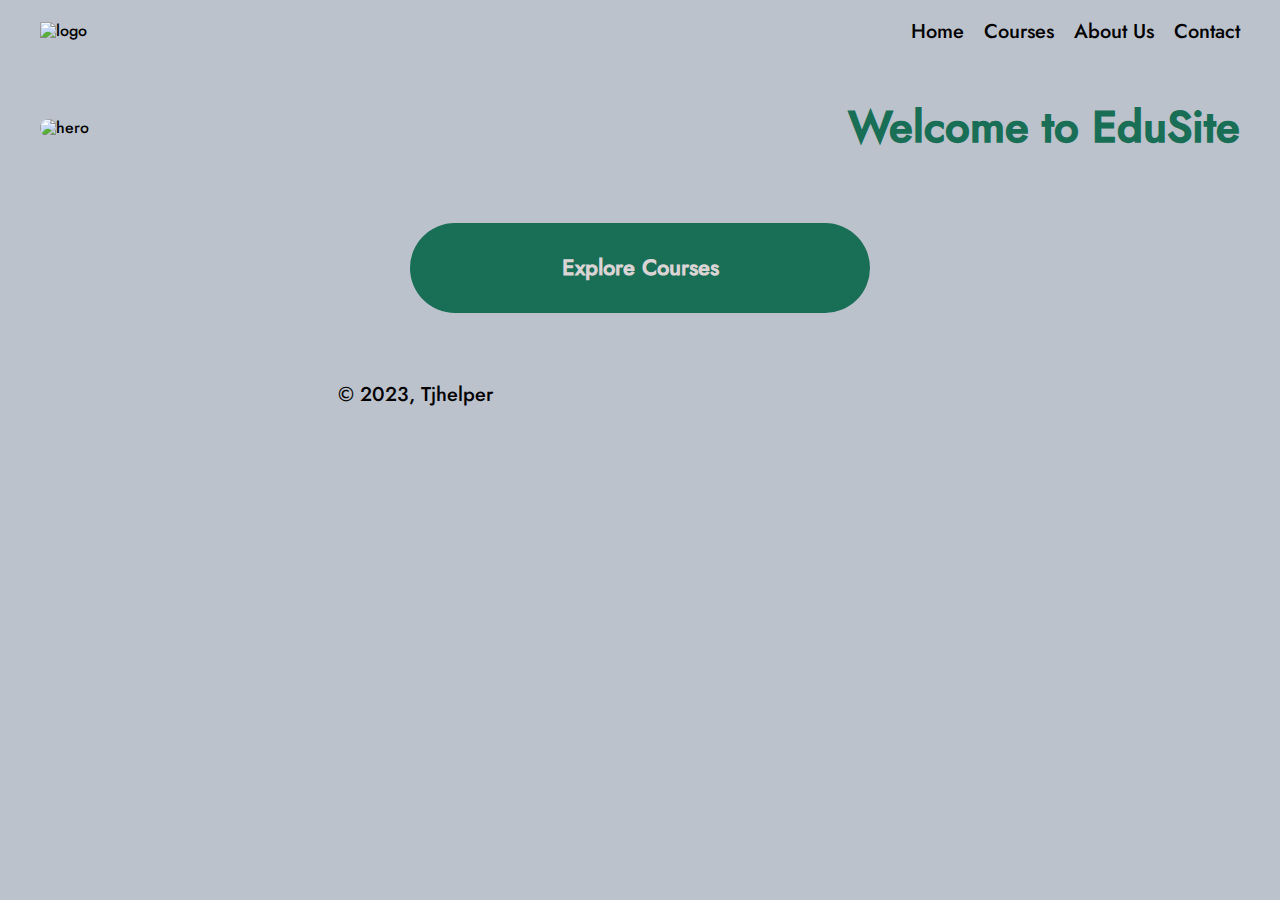
==== app/index.html @ d2eb564d "first commit" ====
<!DOCTYPE html>
<html lang="en" class="page">

<head>
  <meta charset="UTF-8">
  <meta name="viewport" content="width=device-width, initial-scale=1.0">
  <link rel="shortcut icon" href="favicon.ico" type="image/x-icon">
  <meta http-equiv="X-UA-Compatible" content="ie=edge">
  <meta name="theme-color" content="#111111">
  <title>EduSite</title>
  <link rel="stylesheet" href="css/vendor.css">
  <link rel="stylesheet" href="css/main.css">
  <script defer src="js/main.js"></script>
</head>

<body class="page__body">
  <div class="site-container">
    <header class="header">
  <div class="container header__container">
      <div class="header__logo">
          <img src="../img/logo.png" alt="logo">
      </div>
      <nav class="nav header__nav">
        <ul class="nav__list">
          <li class="nav__item">
            <a href="index.html" class="main-link nav__link">Home</a>
          </li>
          <li class="nav__item">
            <a href="catalog.html" class="main-link nav__link">Courses</a>
          </li>
          <li class="nav__item">
            <a href="index.html#about" class="main-link nav__link">About Us</a>
          </li>
          <li class="nav__item">
            <a href="#contact" class="main-link nav__link">Contact</a>
          </li>
        </ul>
        <ul class="menu--active" data-menu>
          <li class="nav__item">
            <a href="index.html" class="main-link nav__link">Home</a>
          </li>
          <li class="nav__item">
            <a href="catalog.html" class="main-link nav__link">Courses</a>
          </li>
          <li class="nav__item">
            <a href="index.html#about" class="main-link nav__link">About Us</a>
          </li>
          <li class="nav__item">
            <a href="#contact" class="main-link nav__link">Contact</a>
          </li>
        </ul>
        <button class="burger" aria-label="Открыть меню" aria-expanded="false"  data-burger>
          <span class="burger__line"></span>
        </button>
      </nav>
  </div>
</header>

    <main class="main">
      <section id="about" class="hero">
    <div class="container hero__container">
        <div class="hero__content">
            <div class="hero__content hero__descr">
                <img src="../img/hero.jpg" alt="hero">
                <div class="hero__descr-title">
                    <h1>Welcome to EduSite</h1>
                </div>
            </div>
            <button class="btn-reset hero__btn"><a href="catalog.html">Explore Courses</a></button>
        </div>
    </div>
</section>
    </main>
    <footer id="contact" class="footer">
  <div class="container footer__container">
    <div class="footer__content">
      <p class="footer__text">© 2023, Tjhelper</p>
    </div>
    <div class="footer__social">
      <ul class="footer__social-icon icon-content">
        <li class="icon-content__item">
          <a href="#" class="icon-content__item-link icon-content__item-link--fb"></a>
        </li>
        <li class="icon-content__item">
          <a href="#" class="icon-content__item-link icon-content__item-link--vb"></a>
        </li>
        <li class="icon-content__item">
          <a href="#" class="icon-content__item-link icon-content__item-link--tl"></a>
        </li>
      </ul>
    </div>
  </div>
</footer>

  </div>
</body>

</html>
---- app/css/main.css ----
@charset "UTF-8";
:root {
  --font-family: "Jost", sans-serif;
  --content-width: 1170px;
  --container-offset: 15px;
  --container-width: calc(var(--content-width) + (var(--container-offset) * 2));
  --light-color: #dad4d4;
  --color-green: #196e56;
}

/* stylelint-disable */ /* stylelint-disable */ /* stylelint-disable */
.custom-checkbox__field:checked + .custom-checkbox__content::after {
  opacity: 1;
}

.custom-checkbox__field:focus + .custom-checkbox__content::before {
  outline: 2px solid #f00;
  outline-offset: 2px;
}

.custom-checkbox__field:disabled + .custom-checkbox__content {
  opacity: 0.4;
  pointer-events: none;
}

/* stylelint-disable */ /* stylelint-disable */ /* stylelint-disable value-keyword-case */
@font-face {
  font-family: "Jost";
  src: url("../fonts/Jost-Bold.woff2") format("woff2");
  font-weight: 400;
  font-display: swap;
  font-style: normal;
}
@font-face {
  font-family: "Jost";
  src: url("../fonts/Jost-Medium.woff2") format("woff2");
  font-weight: 400;
  font-display: swap;
  font-style: normal;
}
html {
  -webkit-box-sizing: border-box;
  box-sizing: border-box;
}

*,
*::before,
*::after {
  -webkit-box-sizing: inherit;
  box-sizing: inherit;
}

.page {
  height: 100%;
  font-family: var(--font-family, sans-serif);
  -webkit-text-size-adjust: 100%;
}

.page__body {
  margin: 0;
  padding: 0;
  font-size: 16px;
  background-color: #BBC2CB;
}

img {
  height: auto;
  max-width: 100%;
  -o-object-fit: cover;
  object-fit: cover;
}

ul {
  list-style: none;
  margin: 0;
  padding: 0;
}

a {
  text-decoration: none;
  color: inherit;
}

.site-container {
  overflow: hidden;
}

.is-hidden {
  display: none !important; /* stylelint-disable-line declaration-no-important */
}

.btn-reset {
  border: none;
  padding: 0;
  background-color: transparent;
  cursor: pointer;
}

.list-reset {
  list-style: none;
  margin: 0;
  padding: 0;
}

.input-reset {
  -webkit-appearance: none;
  -moz-appearance: none;
  appearance: none;
  border: none;
  border-radius: 0;
  background-color: #fff;
}
.input-reset::-webkit-search-decoration, .input-reset::-webkit-search-cancel-button, .input-reset::-webkit-search-results-button, .input-reset::-webkit-search-results-decoration {
  display: none;
}

.visually-hidden {
  position: absolute;
  overflow: hidden;
  margin: -1px;
  border: 0;
  padding: 0;
  width: 1px;
  height: 1px;
  clip: rect(0 0 0 0);
}

.container {
  margin: 0 auto;
  padding: 0 40px;
  max-width: 1400px;
}

.js-focus-visible :focus:not(.focus-visible) {
  outline: none;
}

.centered {
  text-align: center;
}

.dis-scroll {
  position: fixed;
  left: 0;
  top: 0;
  overflow: hidden;
  width: 100%;
  height: 100vh;
  -ms-scroll-chaining: none;
  overscroll-behavior: none;
}

.page--ios .dis-scroll {
  position: relative;
}

.main-link {
  position: relative;
  font-size: 15px;
  color: var(--dark-color);
}
.main-link::before {
  content: "";
  position: absolute;
  left: 0;
  bottom: -5px;
  width: 100%;
  height: 2px;
  background-color: currentColor;
  opacity: 0;
  -webkit-transition: opacity 0.15s;
  -o-transition: opacity 0.15s;
  transition: opacity 0.15s;
}
.main-link--white {
  color: var(--light-color);
}
.main-link:hover::before {
  opacity: 1;
  -webkit-transition: opacity 0.15s;
  -o-transition: opacity 0.15s;
  transition: opacity 0.15s;
}

.header__container {
  display: -webkit-box;
  display: -ms-flexbox;
  display: flex;
  -webkit-box-pack: justify;
  -ms-flex-pack: justify;
  justify-content: space-between;
  -webkit-box-align: center;
  -ms-flex-align: center;
  align-items: center;
  margin-top: 20px;
  margin-bottom: 30px;
}
.header__logo {
  display: block;
}
.header__logo img {
  max-width: 120px;
  max-height: 120px;
}
.header__nav {
  display: -webkit-box;
  display: -ms-flexbox;
  display: flex;
  -webkit-box-pack: justify;
  -ms-flex-pack: justify;
  justify-content: space-between;
}
.header .menu--active {
  display: none;
}
.header .burger {
  --burger-width: 30px;
  --burger-height: 30px;
  --burger-line-height: 2px;
  position: relative;
  border: none;
  padding: 0;
  width: var(--burger-width);
  height: var(--burger-height);
  color: #000;
  background-color: transparent;
  cursor: pointer;
}
.header .burger::before, .header .burger::after {
  content: "";
  position: absolute;
  left: 0;
  width: 100%;
  height: var(--burger-line-height);
  background-color: currentColor;
  -webkit-transition: top 0.3s ease-in-out, -webkit-transform 0.3s ease-in-out;
  transition: top 0.3s ease-in-out, -webkit-transform 0.3s ease-in-out;
  -o-transition: transform 0.3s ease-in-out, top 0.3s ease-in-out;
  transition: transform 0.3s ease-in-out, top 0.3s ease-in-out;
  transition: transform 0.3s ease-in-out, top 0.3s ease-in-out, -webkit-transform 0.3s ease-in-out;
}
.header .burger::before {
  top: 0;
}
.header .burger::after {
  top: calc(100% - var(--burger-line-height));
}
.header .burger__line {
  position: absolute;
  left: 0;
  top: 50%;
  width: 100%;
  height: var(--burger-line-height);
  background-color: currentColor;
  -webkit-transform: translateY(-50%);
  -ms-transform: translateY(-50%);
  transform: translateY(-50%);
  -webkit-transition: -webkit-transform 0.3s ease-in-out;
  transition: -webkit-transform 0.3s ease-in-out;
  -o-transition: transform 0.3s ease-in-out;
  transition: transform 0.3s ease-in-out;
  transition: transform 0.3s ease-in-out, -webkit-transform 0.3s ease-in-out;
}
.header .burger--active::before {
  top: 50%;
  -webkit-transform: rotate(45deg);
  -ms-transform: rotate(45deg);
  transform: rotate(45deg);
  -webkit-transition: top 0.3s ease-in-out, -webkit-transform 0.3s ease-in-out;
  transition: top 0.3s ease-in-out, -webkit-transform 0.3s ease-in-out;
  -o-transition: transform 0.3s ease-in-out, top 0.3s ease-in-out;
  transition: transform 0.3s ease-in-out, top 0.3s ease-in-out;
  transition: transform 0.3s ease-in-out, top 0.3s ease-in-out, -webkit-transform 0.3s ease-in-out;
}
.header .burger--active::after {
  top: 50%;
  -webkit-transform: rotate(-45deg);
  -ms-transform: rotate(-45deg);
  transform: rotate(-45deg);
  -webkit-transition: top 0.3s ease-in-out, -webkit-transform 0.3s ease-in-out;
  transition: top 0.3s ease-in-out, -webkit-transform 0.3s ease-in-out;
  -o-transition: transform 0.3s ease-in-out, top 0.3s ease-in-out;
  transition: transform 0.3s ease-in-out, top 0.3s ease-in-out;
  transition: transform 0.3s ease-in-out, top 0.3s ease-in-out, -webkit-transform 0.3s ease-in-out;
}
.header .burger--active .burger__line {
  -webkit-transform: scale(0);
  -ms-transform: scale(0);
  transform: scale(0);
  -webkit-transition: -webkit-transform 0.3s ease-in-out;
  transition: -webkit-transform 0.3s ease-in-out;
  -o-transition: transform 0.3s ease-in-out;
  transition: transform 0.3s ease-in-out;
  transition: transform 0.3s ease-in-out, -webkit-transform 0.3s ease-in-out;
}
.header .burger {
  display: none;
}
@media (max-width: 542px) {
  .header .burger {
    display: block;
  }
}

.nav__list {
  display: -webkit-box;
  display: -ms-flexbox;
  display: flex;
  -webkit-box-pack: justify;
  -ms-flex-pack: justify;
  justify-content: space-between;
  -webkit-box-align: center;
  -ms-flex-align: center;
  align-items: center;
}
@media (max-width: 542px) {
  .nav__list {
    display: none;
  }
}
.nav__item:not(:last-child) {
  margin-right: 20px;
}
.nav__link {
  font-weight: 500;
  font-size: 20px;
}

.hero__container {
  padding-bottom: 50px;
}
.hero__content {
  text-align: center;
}
.hero__descr {
  display: -webkit-box;
  display: -ms-flexbox;
  display: flex;
  -webkit-box-align: center;
  -ms-flex-align: center;
  align-items: center;
  -webkit-box-pack: justify;
  -ms-flex-pack: justify;
  justify-content: space-between;
  padding-bottom: 40px;
}
@media (max-width: 1130px) {
  .hero__descr {
    -webkit-box-orient: vertical;
    -webkit-box-direction: normal;
    -ms-flex-direction: column;
    flex-direction: column;
  }
}
.hero__descr img {
  max-width: 750px;
  max-height: 500px;
  border-radius: 22px;
}
@media (max-width: 788px) {
  .hero__descr img {
    max-width: 100%;
    max-height: 100%;
  }
}
.hero__descr-title {
  font-size: 22px;
  color: var(--color-green);
}
.hero__btn {
  width: 460px;
  height: 90px;
  font-size: 22px;
  font-weight: 700;
  color: var(--light-color);
  background-color: var(--color-green);
  border-radius: 45px;
}
@media (max-width: 542px) {
  .hero__btn {
    width: 100%;
  }
}
.hero__btn:hover {
  color: var(--color-green);
  background-color: var(--light-color);
}

.courses__container {
  display: -webkit-box;
  display: -ms-flexbox;
  display: flex;
  -webkit-box-orient: vertical;
  -webkit-box-direction: normal;
  -ms-flex-direction: column;
  flex-direction: column;
  -webkit-box-align: center;
  -ms-flex-align: center;
  align-items: center;
  padding-bottom: 50px;
}
.courses__item {
  padding-top: 40px;
  -webkit-columns: 2;
  -moz-columns: 2;
  columns: 2;
}
@media (max-width: 788px) {
  .courses__item {
    display: -webkit-box;
    display: -ms-flexbox;
    display: flex;
    -webkit-box-pack: center;
    -ms-flex-pack: center;
    justify-content: center;
  }
}
.courses__item-list {
  text-align: center;
}
.courses__item-list--list {
  display: -webkit-box;
  display: -ms-flexbox;
  display: flex;
  -webkit-box-orient: vertical;
  -webkit-box-direction: normal;
  -ms-flex-direction: column;
  flex-direction: column;
  -webkit-box-align: center;
  -ms-flex-align: center;
  align-items: center;
  max-width: 100%;
}
.courses__item-list--title {
  text-align: center;
  font-size: 24px;
}
.courses__item-list--description {
  max-width: 500px;
  min-height: 70px;
}
.courses__item-list--category {
  display: none;
}
.courses__item-list--difficulty {
  display: none;
}
.courses__item-list--image {
  display: block;
  height: 50%;
  width: 100%;
  border-radius: 24px;
  background-position: center;
  background-size: cover;
  background-repeat: no-repeat;
}

.courses-filters {
  display: -webkit-box;
  display: -ms-flexbox;
  display: flex;
  -webkit-box-align: center;
  -ms-flex-align: center;
  align-items: center;
  gap: 20px;
  /* Стилі для select елементів з фокусом */
}
@media (max-width: 1142px) {
  .courses-filters {
    -webkit-box-orient: vertical;
    -webkit-box-direction: normal;
    -ms-flex-direction: column;
    flex-direction: column;
  }
}
.courses-filters > div {
  margin-bottom: 5px;
}
.courses-filters label {
  display: inline-block;
  font-weight: 500;
  font-size: 20px;
  margin-right: 10px;
  margin-bottom: 10px;
}
.courses-filters select {
  min-width: 200px;
  padding: 0.5rem 2rem 0.5rem 1rem;
  font-size: 1rem;
  line-height: 1.5;
  color: #495057;
  background-color: #fff;
  background-clip: padding-box;
  border: 1px solid #ced4da;
  border-radius: 0.25rem;
  -webkit-transition: border-color 0.15s ease-in-out, -webkit-box-shadow 0.15s ease-in-out;
  transition: border-color 0.15s ease-in-out, -webkit-box-shadow 0.15s ease-in-out;
  -o-transition: border-color 0.15s ease-in-out, box-shadow 0.15s ease-in-out;
  transition: border-color 0.15s ease-in-out, box-shadow 0.15s ease-in-out;
  transition: border-color 0.15s ease-in-out, box-shadow 0.15s ease-in-out, -webkit-box-shadow 0.15s ease-in-out;
}
.courses-filters select:focus {
  border-color: #80bdff;
  -webkit-box-shadow: 0 0 0 0.2rem rgba(0, 123, 255, 0.25);
  box-shadow: 0 0 0 0.2rem rgba(0, 123, 255, 0.25);
}
.courses-filters input {
  min-width: 200px;
  padding: 0.5rem 2rem 0.5rem 1rem;
  font-size: 1rem;
  line-height: 1.5;
  color: #495057;
  background-color: #fff;
  background-clip: padding-box;
  outline: none;
  border: 1px solid #ced4da;
  border-radius: 0.25rem;
  -webkit-transition: border-color 0.15s ease-in-out, -webkit-box-shadow 0.15s ease-in-out;
  transition: border-color 0.15s ease-in-out, -webkit-box-shadow 0.15s ease-in-out;
  -o-transition: border-color 0.15s ease-in-out, box-shadow 0.15s ease-in-out;
  transition: border-color 0.15s ease-in-out, box-shadow 0.15s ease-in-out;
  transition: border-color 0.15s ease-in-out, box-shadow 0.15s ease-in-out, -webkit-box-shadow 0.15s ease-in-out;
}
.courses-filters input:focus {
  border-color: #80bdff;
  -webkit-box-shadow: 0 0 0 0.2rem rgba(0, 123, 255, 0.25);
  box-shadow: 0 0 0 0.2rem rgba(0, 123, 255, 0.25);
}
.courses-filters .filter__btn {
  width: 100px;
  height: 40px;
  font-size: 22px;
  font-weight: 700;
  color: var(--light-color);
  background-color: var(--color-green);
  border-radius: 45px;
}
@media (max-width: 1142px) {
  .courses-filters .filter__btn {
    display: -webkit-box;
    display: -ms-flexbox;
    display: flex;
    -webkit-box-align: center;
    -ms-flex-align: center;
    align-items: center;
    margin-top: 20px;
    width: 70px;
  }
}
.courses-filters .filter__btn:hover {
  color: var(--color-green);
  background-color: var(--light-color);
}

.footer__container {
  display: -webkit-box;
  display: -ms-flexbox;
  display: flex;
  -webkit-box-align: center;
  -ms-flex-align: center;
  align-items: center;
  -webkit-box-pack: space-evenly;
  -ms-flex-pack: space-evenly;
  justify-content: space-evenly;
}
@media (max-width: 542px) {
  .footer__container {
    -webkit-box-orient: vertical;
    -webkit-box-direction: normal;
    -ms-flex-direction: column;
    flex-direction: column;
  }
}
.footer__text {
  font-weight: 500;
  font-size: 20px;
}

.icon-content {
  display: -webkit-box;
  display: -ms-flexbox;
  display: flex;
  -webkit-box-align: center;
  -ms-flex-align: center;
  align-items: center;
}
.icon-content__item-link {
  display: block;
  width: 30px;
  height: 30px;
  margin-right: 20px;
  background-position: center;
  background-size: cover;
  background-repeat: no-repeat;
}
.icon-content__item-link--fb {
  background-image: url("../../img/facebook.png");
}
.icon-content__item-link--vb {
  background-image: url("../../img/whatsapp.png");
}
.icon-content__item-link--tl {
  background-image: url("../../img/telegram.png");
}
/*# sourceMappingURL=main.css.map */
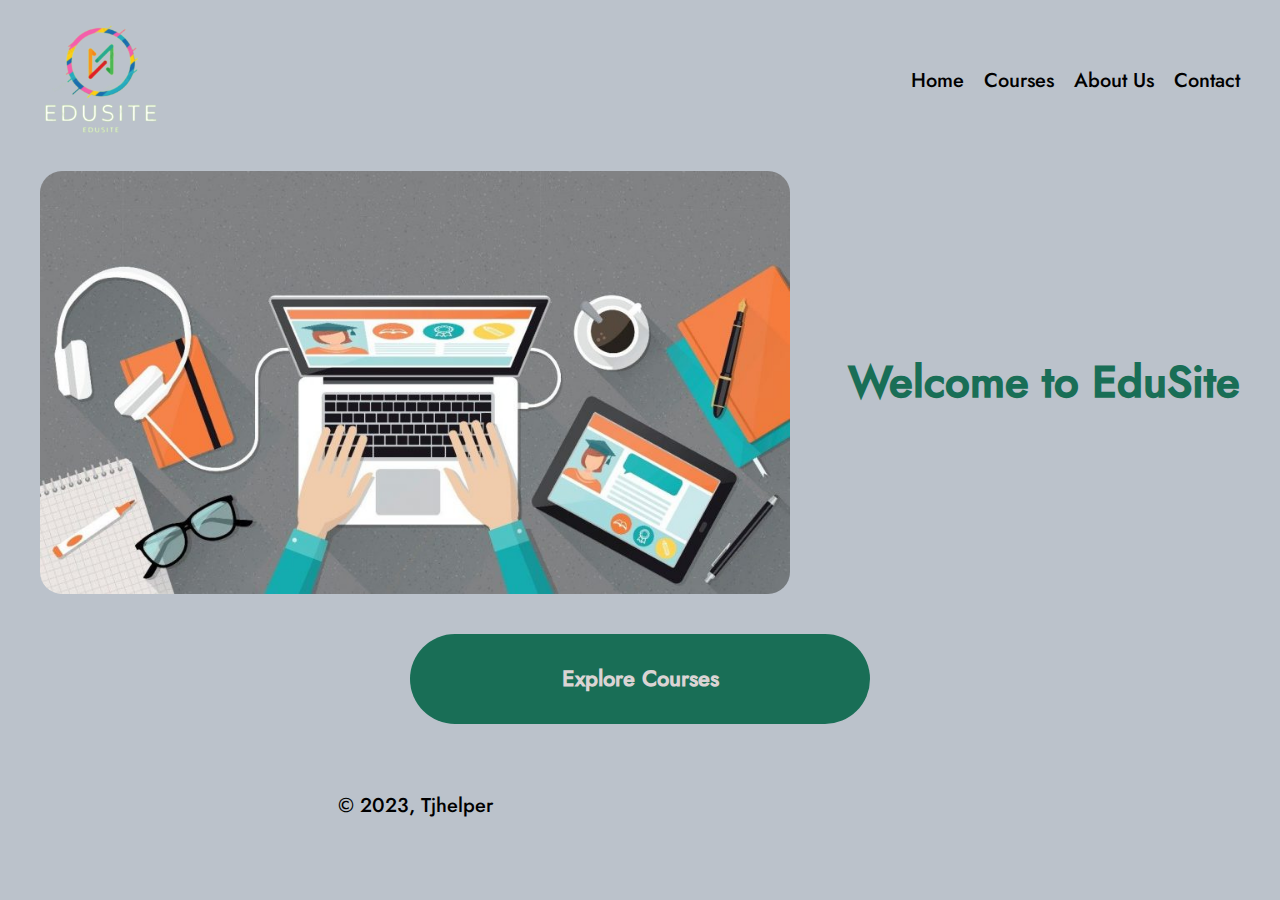
==== commit dda04ac4: "fix image" ====
--- a/app/index.html
+++ b/app/index.html
@@ -18,7 +18,7 @@
     <header class="header">
   <div class="container header__container">
       <div class="header__logo">
-          <img src="../img/logo.png" alt="logo">
+          <img src="img/logo.png" alt="logo">
       </div>
       <nav class="nav header__nav">
         <ul class="nav__list">
@@ -61,7 +61,7 @@
     <div class="container hero__container">
         <div class="hero__content">
             <div class="hero__content hero__descr">
-                <img src="../img/hero.jpg" alt="hero">
+                <img src="img/hero.jpg" alt="hero">
                 <div class="hero__descr-title">
                     <h1>Welcome to EduSite</h1>
                 </div>
--- a/app/css/main.css
+++ b/app/css/main.css
@@ -429,7 +429,8 @@
   -webkit-box-align: center;
   -ms-flex-align: center;
   align-items: center;
-  max-width: 100%;
+  width: 100%;
+  height: 17%;
 }
 .courses__item-list--title {
   text-align: center;
@@ -437,7 +438,6 @@
 }
 .courses__item-list--description {
   max-width: 500px;
-  min-height: 70px;
 }
 .courses__item-list--category {
   display: none;
@@ -447,8 +447,8 @@
 }
 .courses__item-list--image {
   display: block;
-  height: 50%;
   width: 100%;
+  height: 300px;
   border-radius: 24px;
   background-position: center;
   background-size: cover;
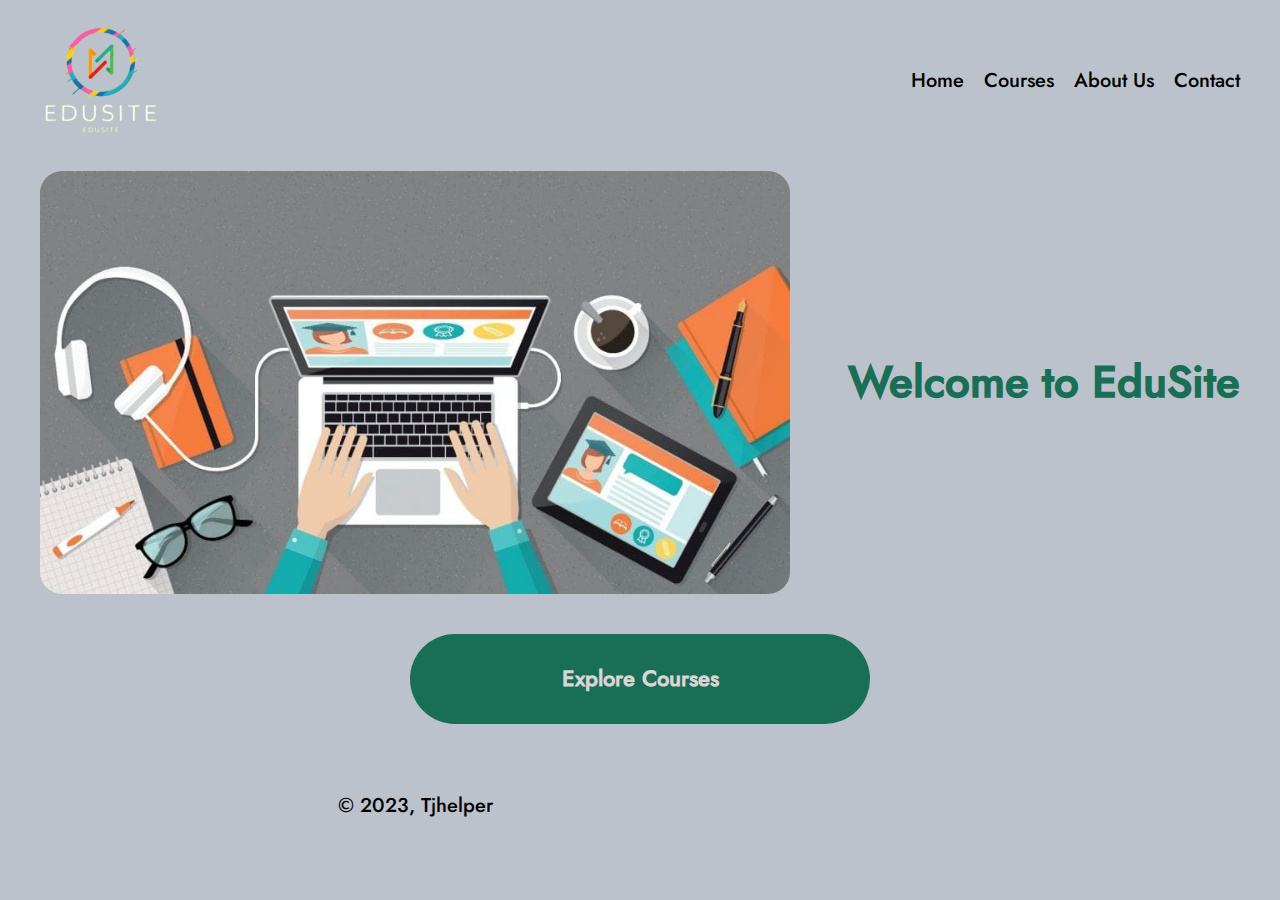
==== commit efc02699: "fixed img from social" ====
--- a/app/index.html
+++ b/app/index.html
@@ -1,98 +1 @@
-<!DOCTYPE html>
-<html lang="en" class="page">
-
-<head>
-  <meta charset="UTF-8">
-  <meta name="viewport" content="width=device-width, initial-scale=1.0">
-  <link rel="shortcut icon" href="favicon.ico" type="image/x-icon">
-  <meta http-equiv="X-UA-Compatible" content="ie=edge">
-  <meta name="theme-color" content="#111111">
-  <title>EduSite</title>
-  <link rel="stylesheet" href="css/vendor.css">
-  <link rel="stylesheet" href="css/main.css">
-  <script defer src="js/main.js"></script>
-</head>
-
-<body class="page__body">
-  <div class="site-container">
-    <header class="header">
-  <div class="container header__container">
-      <div class="header__logo">
-          <img src="img/logo.png" alt="logo">
-      </div>
-      <nav class="nav header__nav">
-        <ul class="nav__list">
-          <li class="nav__item">
-            <a href="index.html" class="main-link nav__link">Home</a>
-          </li>
-          <li class="nav__item">
-            <a href="catalog.html" class="main-link nav__link">Courses</a>
-          </li>
-          <li class="nav__item">
-            <a href="index.html#about" class="main-link nav__link">About Us</a>
-          </li>
-          <li class="nav__item">
-            <a href="#contact" class="main-link nav__link">Contact</a>
-          </li>
-        </ul>
-        <ul class="menu--active" data-menu>
-          <li class="nav__item">
-            <a href="index.html" class="main-link nav__link">Home</a>
-          </li>
-          <li class="nav__item">
-            <a href="catalog.html" class="main-link nav__link">Courses</a>
-          </li>
-          <li class="nav__item">
-            <a href="index.html#about" class="main-link nav__link">About Us</a>
-          </li>
-          <li class="nav__item">
-            <a href="#contact" class="main-link nav__link">Contact</a>
-          </li>
-        </ul>
-        <button class="burger" aria-label="Открыть меню" aria-expanded="false"  data-burger>
-          <span class="burger__line"></span>
-        </button>
-      </nav>
-  </div>
-</header>
-
-    <main class="main">
-      <section id="about" class="hero">
-    <div class="container hero__container">
-        <div class="hero__content">
-            <div class="hero__content hero__descr">
-                <img src="img/hero.jpg" alt="hero">
-                <div class="hero__descr-title">
-                    <h1>Welcome to EduSite</h1>
-                </div>
-            </div>
-            <button class="btn-reset hero__btn"><a href="catalog.html">Explore Courses</a></button>
-        </div>
-    </div>
-</section>
-    </main>
-    <footer id="contact" class="footer">
-  <div class="container footer__container">
-    <div class="footer__content">
-      <p class="footer__text">© 2023, Tjhelper</p>
-    </div>
-    <div class="footer__social">
-      <ul class="footer__social-icon icon-content">
-        <li class="icon-content__item">
-          <a href="#" class="icon-content__item-link icon-content__item-link--fb"></a>
-        </li>
-        <li class="icon-content__item">
-          <a href="#" class="icon-content__item-link icon-content__item-link--vb"></a>
-        </li>
-        <li class="icon-content__item">
-          <a href="#" class="icon-content__item-link icon-content__item-link--tl"></a>
-        </li>
-      </ul>
-    </div>
-  </div>
-</footer>
-
-  </div>
-</body>
-
-</html>+<!DOCTYPE html><html lang="en" class="page"><head><meta charset="UTF-8"><meta name="viewport" content="width=device-width,initial-scale=1"><link rel="shortcut icon" href="favicon.ico" type="image/x-icon"><meta http-equiv="X-UA-Compatible" content="ie=edge"><meta name="theme-color" content="#111111"><title>EduSite</title><link rel="stylesheet" href="css/vendor.css"><link rel="stylesheet" href="css/main.css"><script defer="defer" src="js/main.js"></script></head><body class="page__body"><div class="site-container"><header class="header"><div class="container header__container"><div class="header__logo"><img src="img/logo.png" alt="logo"></div><nav class="nav header__nav"><ul class="nav__list"><li class="nav__item"><a href="index.html" class="main-link nav__link">Home</a></li><li class="nav__item"><a href="catalog.html" class="main-link nav__link">Courses</a></li><li class="nav__item"><a href="index.html#about" class="main-link nav__link">About Us</a></li><li class="nav__item"><a href="#contact" class="main-link nav__link">Contact</a></li></ul><ul class="menu--active" data-menu><li class="nav__item"><a href="index.html" class="main-link nav__link">Home</a></li><li class="nav__item"><a href="catalog.html" class="main-link nav__link">Courses</a></li><li class="nav__item"><a href="index.html#about" class="main-link nav__link">About Us</a></li><li class="nav__item"><a href="#contact" class="main-link nav__link">Contact</a></li></ul><button class="burger" aria-label="Открыть меню" aria-expanded="false" data-burger><span class="burger__line"></span></button></nav></div></header><main class="main"><section id="about" class="hero"><div class="container hero__container"><div class="hero__content"><div class="hero__content hero__descr"><img src="img/hero.jpg" alt="hero"><div class="hero__descr-title"><h1>Welcome to EduSite</h1></div></div><button class="btn-reset hero__btn"><a href="catalog.html">Explore Courses</a></button></div></div></section></main><footer class="footer"><div class="container footer__container"><div class="footer__content"><p class="footer__text">© 2023, Tjhelper</p></div><div class="footer__social"><ul class="footer__social-icon icon-content"><li class="icon-content__item"><a href="#" class="icon-content__item-link icon-content__item-link--fb"></a></li><li class="icon-content__item"><a href="#" class="icon-content__item-link icon-content__item-link--vb"></a></li><li class="icon-content__item"><a href="#" class="icon-content__item-link icon-content__item-link--tl"></a></li></ul></div></div></footer></div></body></html>--- a/app/css/main.css
+++ b/app/css/main.css
@@ -1,605 +1 @@
-@charset "UTF-8";
-:root {
-  --font-family: "Jost", sans-serif;
-  --content-width: 1170px;
-  --container-offset: 15px;
-  --container-width: calc(var(--content-width) + (var(--container-offset) * 2));
-  --light-color: #dad4d4;
-  --color-green: #196e56;
-}
-
-/* stylelint-disable */ /* stylelint-disable */ /* stylelint-disable */
-.custom-checkbox__field:checked + .custom-checkbox__content::after {
-  opacity: 1;
-}
-
-.custom-checkbox__field:focus + .custom-checkbox__content::before {
-  outline: 2px solid #f00;
-  outline-offset: 2px;
-}
-
-.custom-checkbox__field:disabled + .custom-checkbox__content {
-  opacity: 0.4;
-  pointer-events: none;
-}
-
-/* stylelint-disable */ /* stylelint-disable */ /* stylelint-disable value-keyword-case */
-@font-face {
-  font-family: "Jost";
-  src: url("../fonts/Jost-Bold.woff2") format("woff2");
-  font-weight: 400;
-  font-display: swap;
-  font-style: normal;
-}
-@font-face {
-  font-family: "Jost";
-  src: url("../fonts/Jost-Medium.woff2") format("woff2");
-  font-weight: 400;
-  font-display: swap;
-  font-style: normal;
-}
-html {
-  -webkit-box-sizing: border-box;
-  box-sizing: border-box;
-}
-
-*,
-*::before,
-*::after {
-  -webkit-box-sizing: inherit;
-  box-sizing: inherit;
-}
-
-.page {
-  height: 100%;
-  font-family: var(--font-family, sans-serif);
-  -webkit-text-size-adjust: 100%;
-}
-
-.page__body {
-  margin: 0;
-  padding: 0;
-  font-size: 16px;
-  background-color: #BBC2CB;
-}
-
-img {
-  height: auto;
-  max-width: 100%;
-  -o-object-fit: cover;
-  object-fit: cover;
-}
-
-ul {
-  list-style: none;
-  margin: 0;
-  padding: 0;
-}
-
-a {
-  text-decoration: none;
-  color: inherit;
-}
-
-.site-container {
-  overflow: hidden;
-}
-
-.is-hidden {
-  display: none !important; /* stylelint-disable-line declaration-no-important */
-}
-
-.btn-reset {
-  border: none;
-  padding: 0;
-  background-color: transparent;
-  cursor: pointer;
-}
-
-.list-reset {
-  list-style: none;
-  margin: 0;
-  padding: 0;
-}
-
-.input-reset {
-  -webkit-appearance: none;
-  -moz-appearance: none;
-  appearance: none;
-  border: none;
-  border-radius: 0;
-  background-color: #fff;
-}
-.input-reset::-webkit-search-decoration, .input-reset::-webkit-search-cancel-button, .input-reset::-webkit-search-results-button, .input-reset::-webkit-search-results-decoration {
-  display: none;
-}
-
-.visually-hidden {
-  position: absolute;
-  overflow: hidden;
-  margin: -1px;
-  border: 0;
-  padding: 0;
-  width: 1px;
-  height: 1px;
-  clip: rect(0 0 0 0);
-}
-
-.container {
-  margin: 0 auto;
-  padding: 0 40px;
-  max-width: 1400px;
-}
-
-.js-focus-visible :focus:not(.focus-visible) {
-  outline: none;
-}
-
-.centered {
-  text-align: center;
-}
-
-.dis-scroll {
-  position: fixed;
-  left: 0;
-  top: 0;
-  overflow: hidden;
-  width: 100%;
-  height: 100vh;
-  -ms-scroll-chaining: none;
-  overscroll-behavior: none;
-}
-
-.page--ios .dis-scroll {
-  position: relative;
-}
-
-.main-link {
-  position: relative;
-  font-size: 15px;
-  color: var(--dark-color);
-}
-.main-link::before {
-  content: "";
-  position: absolute;
-  left: 0;
-  bottom: -5px;
-  width: 100%;
-  height: 2px;
-  background-color: currentColor;
-  opacity: 0;
-  -webkit-transition: opacity 0.15s;
-  -o-transition: opacity 0.15s;
-  transition: opacity 0.15s;
-}
-.main-link--white {
-  color: var(--light-color);
-}
-.main-link:hover::before {
-  opacity: 1;
-  -webkit-transition: opacity 0.15s;
-  -o-transition: opacity 0.15s;
-  transition: opacity 0.15s;
-}
-
-.header__container {
-  display: -webkit-box;
-  display: -ms-flexbox;
-  display: flex;
-  -webkit-box-pack: justify;
-  -ms-flex-pack: justify;
-  justify-content: space-between;
-  -webkit-box-align: center;
-  -ms-flex-align: center;
-  align-items: center;
-  margin-top: 20px;
-  margin-bottom: 30px;
-}
-.header__logo {
-  display: block;
-}
-.header__logo img {
-  max-width: 120px;
-  max-height: 120px;
-}
-.header__nav {
-  display: -webkit-box;
-  display: -ms-flexbox;
-  display: flex;
-  -webkit-box-pack: justify;
-  -ms-flex-pack: justify;
-  justify-content: space-between;
-}
-.header .menu--active {
-  display: none;
-}
-.header .burger {
-  --burger-width: 30px;
-  --burger-height: 30px;
-  --burger-line-height: 2px;
-  position: relative;
-  border: none;
-  padding: 0;
-  width: var(--burger-width);
-  height: var(--burger-height);
-  color: #000;
-  background-color: transparent;
-  cursor: pointer;
-}
-.header .burger::before, .header .burger::after {
-  content: "";
-  position: absolute;
-  left: 0;
-  width: 100%;
-  height: var(--burger-line-height);
-  background-color: currentColor;
-  -webkit-transition: top 0.3s ease-in-out, -webkit-transform 0.3s ease-in-out;
-  transition: top 0.3s ease-in-out, -webkit-transform 0.3s ease-in-out;
-  -o-transition: transform 0.3s ease-in-out, top 0.3s ease-in-out;
-  transition: transform 0.3s ease-in-out, top 0.3s ease-in-out;
-  transition: transform 0.3s ease-in-out, top 0.3s ease-in-out, -webkit-transform 0.3s ease-in-out;
-}
-.header .burger::before {
-  top: 0;
-}
-.header .burger::after {
-  top: calc(100% - var(--burger-line-height));
-}
-.header .burger__line {
-  position: absolute;
-  left: 0;
-  top: 50%;
-  width: 100%;
-  height: var(--burger-line-height);
-  background-color: currentColor;
-  -webkit-transform: translateY(-50%);
-  -ms-transform: translateY(-50%);
-  transform: translateY(-50%);
-  -webkit-transition: -webkit-transform 0.3s ease-in-out;
-  transition: -webkit-transform 0.3s ease-in-out;
-  -o-transition: transform 0.3s ease-in-out;
-  transition: transform 0.3s ease-in-out;
-  transition: transform 0.3s ease-in-out, -webkit-transform 0.3s ease-in-out;
-}
-.header .burger--active::before {
-  top: 50%;
-  -webkit-transform: rotate(45deg);
-  -ms-transform: rotate(45deg);
-  transform: rotate(45deg);
-  -webkit-transition: top 0.3s ease-in-out, -webkit-transform 0.3s ease-in-out;
-  transition: top 0.3s ease-in-out, -webkit-transform 0.3s ease-in-out;
-  -o-transition: transform 0.3s ease-in-out, top 0.3s ease-in-out;
-  transition: transform 0.3s ease-in-out, top 0.3s ease-in-out;
-  transition: transform 0.3s ease-in-out, top 0.3s ease-in-out, -webkit-transform 0.3s ease-in-out;
-}
-.header .burger--active::after {
-  top: 50%;
-  -webkit-transform: rotate(-45deg);
-  -ms-transform: rotate(-45deg);
-  transform: rotate(-45deg);
-  -webkit-transition: top 0.3s ease-in-out, -webkit-transform 0.3s ease-in-out;
-  transition: top 0.3s ease-in-out, -webkit-transform 0.3s ease-in-out;
-  -o-transition: transform 0.3s ease-in-out, top 0.3s ease-in-out;
-  transition: transform 0.3s ease-in-out, top 0.3s ease-in-out;
-  transition: transform 0.3s ease-in-out, top 0.3s ease-in-out, -webkit-transform 0.3s ease-in-out;
-}
-.header .burger--active .burger__line {
-  -webkit-transform: scale(0);
-  -ms-transform: scale(0);
-  transform: scale(0);
-  -webkit-transition: -webkit-transform 0.3s ease-in-out;
-  transition: -webkit-transform 0.3s ease-in-out;
-  -o-transition: transform 0.3s ease-in-out;
-  transition: transform 0.3s ease-in-out;
-  transition: transform 0.3s ease-in-out, -webkit-transform 0.3s ease-in-out;
-}
-.header .burger {
-  display: none;
-}
-@media (max-width: 542px) {
-  .header .burger {
-    display: block;
-  }
-}
-
-.nav__list {
-  display: -webkit-box;
-  display: -ms-flexbox;
-  display: flex;
-  -webkit-box-pack: justify;
-  -ms-flex-pack: justify;
-  justify-content: space-between;
-  -webkit-box-align: center;
-  -ms-flex-align: center;
-  align-items: center;
-}
-@media (max-width: 542px) {
-  .nav__list {
-    display: none;
-  }
-}
-.nav__item:not(:last-child) {
-  margin-right: 20px;
-}
-.nav__link {
-  font-weight: 500;
-  font-size: 20px;
-}
-
-.hero__container {
-  padding-bottom: 50px;
-}
-.hero__content {
-  text-align: center;
-}
-.hero__descr {
-  display: -webkit-box;
-  display: -ms-flexbox;
-  display: flex;
-  -webkit-box-align: center;
-  -ms-flex-align: center;
-  align-items: center;
-  -webkit-box-pack: justify;
-  -ms-flex-pack: justify;
-  justify-content: space-between;
-  padding-bottom: 40px;
-}
-@media (max-width: 1130px) {
-  .hero__descr {
-    -webkit-box-orient: vertical;
-    -webkit-box-direction: normal;
-    -ms-flex-direction: column;
-    flex-direction: column;
-  }
-}
-.hero__descr img {
-  max-width: 750px;
-  max-height: 500px;
-  border-radius: 22px;
-}
-@media (max-width: 788px) {
-  .hero__descr img {
-    max-width: 100%;
-    max-height: 100%;
-  }
-}
-.hero__descr-title {
-  font-size: 22px;
-  color: var(--color-green);
-}
-.hero__btn {
-  width: 460px;
-  height: 90px;
-  font-size: 22px;
-  font-weight: 700;
-  color: var(--light-color);
-  background-color: var(--color-green);
-  border-radius: 45px;
-}
-@media (max-width: 542px) {
-  .hero__btn {
-    width: 100%;
-  }
-}
-.hero__btn:hover {
-  color: var(--color-green);
-  background-color: var(--light-color);
-}
-
-.courses__container {
-  display: -webkit-box;
-  display: -ms-flexbox;
-  display: flex;
-  -webkit-box-orient: vertical;
-  -webkit-box-direction: normal;
-  -ms-flex-direction: column;
-  flex-direction: column;
-  -webkit-box-align: center;
-  -ms-flex-align: center;
-  align-items: center;
-  padding-bottom: 50px;
-}
-.courses__item {
-  padding-top: 40px;
-  -webkit-columns: 2;
-  -moz-columns: 2;
-  columns: 2;
-}
-@media (max-width: 788px) {
-  .courses__item {
-    display: -webkit-box;
-    display: -ms-flexbox;
-    display: flex;
-    -webkit-box-pack: center;
-    -ms-flex-pack: center;
-    justify-content: center;
-  }
-}
-.courses__item-list {
-  text-align: center;
-}
-.courses__item-list--list {
-  display: -webkit-box;
-  display: -ms-flexbox;
-  display: flex;
-  -webkit-box-orient: vertical;
-  -webkit-box-direction: normal;
-  -ms-flex-direction: column;
-  flex-direction: column;
-  -webkit-box-align: center;
-  -ms-flex-align: center;
-  align-items: center;
-  width: 100%;
-  height: 17%;
-}
-.courses__item-list--title {
-  text-align: center;
-  font-size: 24px;
-}
-.courses__item-list--description {
-  max-width: 500px;
-}
-.courses__item-list--category {
-  display: none;
-}
-.courses__item-list--difficulty {
-  display: none;
-}
-.courses__item-list--image {
-  display: block;
-  width: 100%;
-  height: 300px;
-  border-radius: 24px;
-  background-position: center;
-  background-size: cover;
-  background-repeat: no-repeat;
-}
-
-.courses-filters {
-  display: -webkit-box;
-  display: -ms-flexbox;
-  display: flex;
-  -webkit-box-align: center;
-  -ms-flex-align: center;
-  align-items: center;
-  gap: 20px;
-  /* Стилі для select елементів з фокусом */
-}
-@media (max-width: 1142px) {
-  .courses-filters {
-    -webkit-box-orient: vertical;
-    -webkit-box-direction: normal;
-    -ms-flex-direction: column;
-    flex-direction: column;
-  }
-}
-.courses-filters > div {
-  margin-bottom: 5px;
-}
-.courses-filters label {
-  display: inline-block;
-  font-weight: 500;
-  font-size: 20px;
-  margin-right: 10px;
-  margin-bottom: 10px;
-}
-.courses-filters select {
-  min-width: 200px;
-  padding: 0.5rem 2rem 0.5rem 1rem;
-  font-size: 1rem;
-  line-height: 1.5;
-  color: #495057;
-  background-color: #fff;
-  background-clip: padding-box;
-  border: 1px solid #ced4da;
-  border-radius: 0.25rem;
-  -webkit-transition: border-color 0.15s ease-in-out, -webkit-box-shadow 0.15s ease-in-out;
-  transition: border-color 0.15s ease-in-out, -webkit-box-shadow 0.15s ease-in-out;
-  -o-transition: border-color 0.15s ease-in-out, box-shadow 0.15s ease-in-out;
-  transition: border-color 0.15s ease-in-out, box-shadow 0.15s ease-in-out;
-  transition: border-color 0.15s ease-in-out, box-shadow 0.15s ease-in-out, -webkit-box-shadow 0.15s ease-in-out;
-}
-.courses-filters select:focus {
-  border-color: #80bdff;
-  -webkit-box-shadow: 0 0 0 0.2rem rgba(0, 123, 255, 0.25);
-  box-shadow: 0 0 0 0.2rem rgba(0, 123, 255, 0.25);
-}
-.courses-filters input {
-  min-width: 200px;
-  padding: 0.5rem 2rem 0.5rem 1rem;
-  font-size: 1rem;
-  line-height: 1.5;
-  color: #495057;
-  background-color: #fff;
-  background-clip: padding-box;
-  outline: none;
-  border: 1px solid #ced4da;
-  border-radius: 0.25rem;
-  -webkit-transition: border-color 0.15s ease-in-out, -webkit-box-shadow 0.15s ease-in-out;
-  transition: border-color 0.15s ease-in-out, -webkit-box-shadow 0.15s ease-in-out;
-  -o-transition: border-color 0.15s ease-in-out, box-shadow 0.15s ease-in-out;
-  transition: border-color 0.15s ease-in-out, box-shadow 0.15s ease-in-out;
-  transition: border-color 0.15s ease-in-out, box-shadow 0.15s ease-in-out, -webkit-box-shadow 0.15s ease-in-out;
-}
-.courses-filters input:focus {
-  border-color: #80bdff;
-  -webkit-box-shadow: 0 0 0 0.2rem rgba(0, 123, 255, 0.25);
-  box-shadow: 0 0 0 0.2rem rgba(0, 123, 255, 0.25);
-}
-.courses-filters .filter__btn {
-  width: 100px;
-  height: 40px;
-  font-size: 22px;
-  font-weight: 700;
-  color: var(--light-color);
-  background-color: var(--color-green);
-  border-radius: 45px;
-}
-@media (max-width: 1142px) {
-  .courses-filters .filter__btn {
-    display: -webkit-box;
-    display: -ms-flexbox;
-    display: flex;
-    -webkit-box-align: center;
-    -ms-flex-align: center;
-    align-items: center;
-    margin-top: 20px;
-    width: 70px;
-  }
-}
-.courses-filters .filter__btn:hover {
-  color: var(--color-green);
-  background-color: var(--light-color);
-}
-
-.footer__container {
-  display: -webkit-box;
-  display: -ms-flexbox;
-  display: flex;
-  -webkit-box-align: center;
-  -ms-flex-align: center;
-  align-items: center;
-  -webkit-box-pack: space-evenly;
-  -ms-flex-pack: space-evenly;
-  justify-content: space-evenly;
-}
-@media (max-width: 542px) {
-  .footer__container {
-    -webkit-box-orient: vertical;
-    -webkit-box-direction: normal;
-    -ms-flex-direction: column;
-    flex-direction: column;
-  }
-}
-.footer__text {
-  font-weight: 500;
-  font-size: 20px;
-}
-
-.icon-content {
-  display: -webkit-box;
-  display: -ms-flexbox;
-  display: flex;
-  -webkit-box-align: center;
-  -ms-flex-align: center;
-  align-items: center;
-}
-.icon-content__item-link {
-  display: block;
-  width: 30px;
-  height: 30px;
-  margin-right: 20px;
-  background-position: center;
-  background-size: cover;
-  background-repeat: no-repeat;
-}
-.icon-content__item-link--fb {
-  background-image: url("../../img/facebook.png");
-}
-.icon-content__item-link--vb {
-  background-image: url("../../img/whatsapp.png");
-}
-.icon-content__item-link--tl {
-  background-image: url("../../img/telegram.png");
-}
-/*# sourceMappingURL=main.css.map */+@charset "UTF-8";:root{--font-family:"Jost",sans-serif;--content-width:1170px;--container-offset:15px;--container-width:calc(var(--content-width) + (var(--container-offset) * 2));--light-color:#dad4d4;--color-green:#196e56}.custom-checkbox__field:checked+.custom-checkbox__content::after{opacity:1}.custom-checkbox__field:focus+.custom-checkbox__content::before{outline:red solid 2px;outline-offset:2px}.custom-checkbox__field:disabled+.custom-checkbox__content{opacity:.4;pointer-events:none}@font-face{font-family:Jost;src:url(../fonts/Jost-Bold.woff2) format("woff2");font-weight:400;font-display:swap;font-style:normal}@font-face{font-family:Jost;src:url(../fonts/Jost-Medium.woff2) format("woff2");font-weight:400;font-display:swap;font-style:normal}html{-webkit-box-sizing:border-box;box-sizing:border-box}*,::after,::before{-webkit-box-sizing:inherit;box-sizing:inherit}.page{height:100%;font-family:var(--font-family,sans-serif);-webkit-text-size-adjust:100%}.page__body{margin:0;padding:0;font-size:16px;background-color:#bbc2cb}img{height:auto;max-width:100%;-o-object-fit:cover;object-fit:cover}ul{list-style:none;margin:0;padding:0}a{text-decoration:none;color:inherit}.site-container{overflow:hidden}.is-hidden{display:none!important}.btn-reset{border:none;padding:0;background-color:transparent;cursor:pointer}.list-reset{list-style:none;margin:0;padding:0}.input-reset{-webkit-appearance:none;-moz-appearance:none;appearance:none;border:none;border-radius:0;background-color:#fff}.input-reset::-webkit-search-cancel-button,.input-reset::-webkit-search-decoration,.input-reset::-webkit-search-results-button,.input-reset::-webkit-search-results-decoration{display:none}.visually-hidden{position:absolute;overflow:hidden;margin:-1px;border:0;padding:0;width:1px;height:1px;clip:rect(0 0 0 0)}.container{margin:0 auto;padding:0 40px;max-width:1400px}.js-focus-visible :focus:not(.focus-visible){outline:0}.centered{text-align:center}.dis-scroll{position:fixed;left:0;top:0;overflow:hidden;width:100%;height:100vh;-ms-scroll-chaining:none;overscroll-behavior:none}.page--ios .dis-scroll{position:relative}.main-link{position:relative;font-size:15px;color:var(--dark-color)}.main-link::before{content:"";position:absolute;left:0;bottom:-5px;width:100%;height:2px;background-color:currentColor;opacity:0;-webkit-transition:opacity .15s;-o-transition:opacity .15s;transition:opacity .15s}.main-link--white{color:var(--light-color)}.main-link:hover::before{opacity:1;-webkit-transition:opacity .15s;-o-transition:opacity .15s;transition:opacity .15s}.header__container{display:-webkit-box;display:-ms-flexbox;display:flex;-webkit-box-pack:justify;-ms-flex-pack:justify;justify-content:space-between;-webkit-box-align:center;-ms-flex-align:center;align-items:center;margin-top:20px;margin-bottom:30px}.header__logo{display:block}.header__logo img{max-width:120px;max-height:120px}.header__nav{display:-webkit-box;display:-ms-flexbox;display:flex;-webkit-box-pack:justify;-ms-flex-pack:justify;justify-content:space-between}.header .menu--active{display:none}.header .burger{--burger-width:30px;--burger-height:30px;--burger-line-height:2px;position:relative;border:none;padding:0;width:var(--burger-width);height:var(--burger-height);color:#000;background-color:transparent;cursor:pointer;display:none}.header .burger::after,.header .burger::before{content:"";position:absolute;left:0;width:100%;height:var(--burger-line-height);background-color:currentColor;-webkit-transition:top .3s ease-in-out,-webkit-transform .3s ease-in-out;transition:transform .3s ease-in-out,top .3s ease-in-out,-webkit-transform .3s ease-in-out;-o-transition:transform .3s ease-in-out,top .3s ease-in-out}.header .burger::before{top:0}.header .burger::after{top:calc(100% - var(--burger-line-height))}.header .burger__line{position:absolute;left:0;top:50%;width:100%;height:var(--burger-line-height);background-color:currentColor;-webkit-transform:translateY(-50%);-ms-transform:translateY(-50%);transform:translateY(-50%);-webkit-transition:-webkit-transform .3s ease-in-out;transition:transform .3s ease-in-out;-o-transition:transform .3s ease-in-out;transition:transform .3s ease-in-out,-webkit-transform .3s ease-in-out}.header .burger--active::before{top:50%;-webkit-transform:rotate(45deg);-ms-transform:rotate(45deg);transform:rotate(45deg);-webkit-transition:top .3s ease-in-out,-webkit-transform .3s ease-in-out;transition:transform .3s ease-in-out,top .3s ease-in-out,-webkit-transform .3s ease-in-out;-o-transition:transform .3s ease-in-out,top .3s ease-in-out}.header .burger--active::after{top:50%;-webkit-transform:rotate(-45deg);-ms-transform:rotate(-45deg);transform:rotate(-45deg);-webkit-transition:top .3s ease-in-out,-webkit-transform .3s ease-in-out;transition:transform .3s ease-in-out,top .3s ease-in-out,-webkit-transform .3s ease-in-out;-o-transition:transform .3s ease-in-out,top .3s ease-in-out}.header .burger--active .burger__line{-webkit-transform:scale(0);-ms-transform:scale(0);transform:scale(0);-webkit-transition:-webkit-transform .3s ease-in-out;transition:transform .3s ease-in-out;-o-transition:transform .3s ease-in-out;transition:transform .3s ease-in-out,-webkit-transform .3s ease-in-out}.nav__list{display:-webkit-box;display:-ms-flexbox;display:flex;-webkit-box-pack:justify;-ms-flex-pack:justify;justify-content:space-between;-webkit-box-align:center;-ms-flex-align:center;align-items:center}@media (max-width:542px){.header .burger{display:block}.nav__list{display:none}}.nav__item:not(:last-child){margin-right:20px}.nav__link{font-weight:500;font-size:20px}.hero__container{padding-bottom:50px}.hero__content{text-align:center}.hero__descr{display:-webkit-box;display:-ms-flexbox;display:flex;-webkit-box-align:center;-ms-flex-align:center;align-items:center;-webkit-box-pack:justify;-ms-flex-pack:justify;justify-content:space-between;padding-bottom:40px}@media (max-width:1130px){.hero__descr{-webkit-box-orient:vertical;-webkit-box-direction:normal;-ms-flex-direction:column;flex-direction:column}}.hero__descr img{max-width:750px;max-height:500px;border-radius:22px}.hero__descr-title{font-size:22px;color:var(--color-green)}.hero__btn{width:460px;height:90px;font-size:22px;font-weight:700;color:var(--light-color);background-color:var(--color-green);border-radius:45px}.hero__btn:hover{color:var(--color-green);background-color:var(--light-color)}.courses__container{display:-webkit-box;display:-ms-flexbox;display:flex;-webkit-box-orient:vertical;-webkit-box-direction:normal;-ms-flex-direction:column;flex-direction:column;-webkit-box-align:center;-ms-flex-align:center;align-items:center;padding-bottom:50px}.courses__item{padding-top:40px;-webkit-columns:2;-moz-columns:2;columns:2}@media (max-width:788px){.hero__descr img{max-width:100%;max-height:100%}.courses__item{display:-webkit-box;display:-ms-flexbox;display:flex;-webkit-box-pack:center;-ms-flex-pack:center;justify-content:center}}.courses__item-list{text-align:center}.courses__item-list--list{display:-webkit-box;display:-ms-flexbox;display:flex;-webkit-box-orient:vertical;-webkit-box-direction:normal;-ms-flex-direction:column;flex-direction:column;-webkit-box-align:center;-ms-flex-align:center;align-items:center;width:100%;height:17%}.courses__item-list--title{text-align:center;font-size:24px}.courses__item-list--description{max-width:500px}.courses__item-list--category,.courses__item-list--difficulty{display:none}.courses__item-list--image{display:block;width:100%;height:300px;border-radius:24px;background-position:center;background-size:cover;background-repeat:no-repeat}.courses-filters{display:-webkit-box;display:-ms-flexbox;display:flex;-webkit-box-align:center;-ms-flex-align:center;align-items:center;gap:20px}.courses-filters>div{margin-bottom:5px}.courses-filters label{display:inline-block;font-weight:500;font-size:20px;margin-right:10px;margin-bottom:10px}.courses-filters select{min-width:200px;padding:.5rem 2rem .5rem 1rem;font-size:1rem;line-height:1.5;color:#495057;background-color:#fff;background-clip:padding-box;border:1px solid #ced4da;border-radius:.25rem;-webkit-transition:border-color .15s ease-in-out,-webkit-box-shadow .15s ease-in-out;transition:border-color .15s ease-in-out,box-shadow .15s ease-in-out,-webkit-box-shadow .15s ease-in-out;-o-transition:border-color .15s ease-in-out,box-shadow .15s ease-in-out}.courses-filters select:focus{border-color:#80bdff;-webkit-box-shadow:0 0 0 .2rem rgba(0,123,255,.25);box-shadow:0 0 0 .2rem rgba(0,123,255,.25)}.courses-filters input{min-width:200px;padding:.5rem 2rem .5rem 1rem;font-size:1rem;line-height:1.5;color:#495057;background-color:#fff;background-clip:padding-box;outline:0;border:1px solid #ced4da;border-radius:.25rem;-webkit-transition:border-color .15s ease-in-out,-webkit-box-shadow .15s ease-in-out;transition:border-color .15s ease-in-out,box-shadow .15s ease-in-out,-webkit-box-shadow .15s ease-in-out;-o-transition:border-color .15s ease-in-out,box-shadow .15s ease-in-out}.courses-filters input:focus{border-color:#80bdff;-webkit-box-shadow:0 0 0 .2rem rgba(0,123,255,.25);box-shadow:0 0 0 .2rem rgba(0,123,255,.25)}.courses-filters .filter__btn{width:100px;height:40px;font-size:22px;font-weight:700;color:var(--light-color);background-color:var(--color-green);border-radius:45px}@media (max-width:1142px){.courses-filters{-webkit-box-orient:vertical;-webkit-box-direction:normal;-ms-flex-direction:column;flex-direction:column}.courses-filters .filter__btn{display:-webkit-box;display:-ms-flexbox;display:flex;-webkit-box-align:center;-ms-flex-align:center;align-items:center;margin-top:20px;width:70px}}.courses-filters .filter__btn:hover{color:var(--color-green);background-color:var(--light-color)}.footer__container{display:-webkit-box;display:-ms-flexbox;display:flex;-webkit-box-align:center;-ms-flex-align:center;align-items:center;-webkit-box-pack:space-evenly;-ms-flex-pack:space-evenly;justify-content:space-evenly}@media (max-width:542px){.hero__btn{width:100%}.footer__container{-webkit-box-orient:vertical;-webkit-box-direction:normal;-ms-flex-direction:column;flex-direction:column}}.footer__text{font-weight:500;font-size:20px}.icon-content{display:-webkit-box;display:-ms-flexbox;display:flex;-webkit-box-align:center;-ms-flex-align:center;align-items:center}.icon-content__item-link{display:block;width:30px;height:30px;margin-right:20px;background-position:center;background-size:cover;background-repeat:no-repeat}.icon-content__item-link--fb{background-image:url(../../img/facebook.png)}.icon-content__item-link--vb{background-image:url(../../img/whatsapp.png)}.icon-content__item-link--tl{background-image:url(../../img/telegram.png)}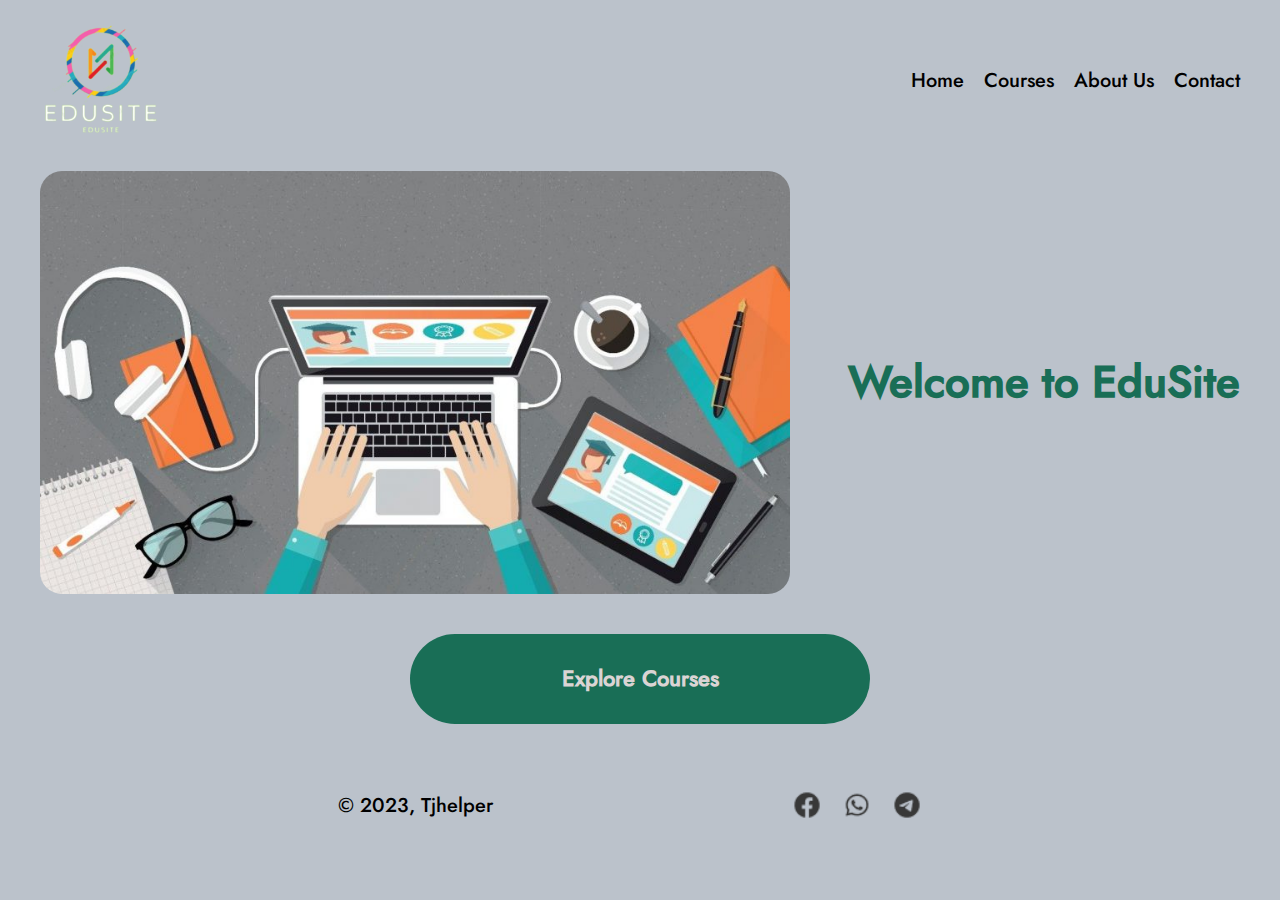
==== commit b30018e3: "fixed mobile" ====
--- a/app/index.html
+++ b/app/index.html
@@ -1 +1,98 @@
-<!DOCTYPE html><html lang="en" class="page"><head><meta charset="UTF-8"><meta name="viewport" content="width=device-width,initial-scale=1"><link rel="shortcut icon" href="favicon.ico" type="image/x-icon"><meta http-equiv="X-UA-Compatible" content="ie=edge"><meta name="theme-color" content="#111111"><title>EduSite</title><link rel="stylesheet" href="css/vendor.css"><link rel="stylesheet" href="css/main.css"><script defer="defer" src="js/main.js"></script></head><body class="page__body"><div class="site-container"><header class="header"><div class="container header__container"><div class="header__logo"><img src="img/logo.png" alt="logo"></div><nav class="nav header__nav"><ul class="nav__list"><li class="nav__item"><a href="index.html" class="main-link nav__link">Home</a></li><li class="nav__item"><a href="catalog.html" class="main-link nav__link">Courses</a></li><li class="nav__item"><a href="index.html#about" class="main-link nav__link">About Us</a></li><li class="nav__item"><a href="#contact" class="main-link nav__link">Contact</a></li></ul><ul class="menu--active" data-menu><li class="nav__item"><a href="index.html" class="main-link nav__link">Home</a></li><li class="nav__item"><a href="catalog.html" class="main-link nav__link">Courses</a></li><li class="nav__item"><a href="index.html#about" class="main-link nav__link">About Us</a></li><li class="nav__item"><a href="#contact" class="main-link nav__link">Contact</a></li></ul><button class="burger" aria-label="Открыть меню" aria-expanded="false" data-burger><span class="burger__line"></span></button></nav></div></header><main class="main"><section id="about" class="hero"><div class="container hero__container"><div class="hero__content"><div class="hero__content hero__descr"><img src="img/hero.jpg" alt="hero"><div class="hero__descr-title"><h1>Welcome to EduSite</h1></div></div><button class="btn-reset hero__btn"><a href="catalog.html">Explore Courses</a></button></div></div></section></main><footer class="footer"><div class="container footer__container"><div class="footer__content"><p class="footer__text">© 2023, Tjhelper</p></div><div class="footer__social"><ul class="footer__social-icon icon-content"><li class="icon-content__item"><a href="#" class="icon-content__item-link icon-content__item-link--fb"></a></li><li class="icon-content__item"><a href="#" class="icon-content__item-link icon-content__item-link--vb"></a></li><li class="icon-content__item"><a href="#" class="icon-content__item-link icon-content__item-link--tl"></a></li></ul></div></div></footer></div></body></html>+<!DOCTYPE html>
+<html lang="en" class="page">
+
+<head>
+  <meta charset="UTF-8">
+  <meta name="viewport" content="width=device-width, initial-scale=1.0">
+  <link rel="shortcut icon" href="favicon.ico" type="image/x-icon">
+  <meta http-equiv="X-UA-Compatible" content="ie=edge">
+  <meta name="theme-color" content="#111111">
+  <title>EduSite</title>
+  <link rel="stylesheet" href="css/vendor.css">
+  <link rel="stylesheet" href="css/main.css">
+  <script defer src="js/main.js"></script>
+</head>
+
+<body class="page__body">
+  <div class="site-container">
+    <header class="header">
+  <div class="container header__container">
+      <div class="header__logo">
+          <img src="img/logo.png" alt="logo">
+      </div>
+      <nav class="nav header__nav">
+        <ul class="nav__list">
+          <li class="nav__item">
+            <a href="index.html" class="main-link nav__link">Home</a>
+          </li>
+          <li class="nav__item">
+            <a href="catalog.html" class="main-link nav__link">Courses</a>
+          </li>
+          <li class="nav__item">
+            <a href="index.html#about" class="main-link nav__link">About Us</a>
+          </li>
+          <li class="nav__item">
+            <a href="#contact" class="main-link nav__link">Contact</a>
+          </li>
+        </ul>
+        <ul class="menu--active" data-menu>
+          <li class="nav__item">
+            <a href="index.html" class="main-link nav__link">Home</a>
+          </li>
+          <li class="nav__item">
+            <a href="catalog.html" class="main-link nav__link">Courses</a>
+          </li>
+          <li class="nav__item">
+            <a href="index.html#about" class="main-link nav__link">About Us</a>
+          </li>
+          <li class="nav__item">
+            <a href="#contact" class="main-link nav__link">Contact</a>
+          </li>
+        </ul>
+        <button class="burger" aria-label="Открыть меню" aria-expanded="false"  data-burger>
+          <span class="burger__line"></span>
+        </button>
+      </nav>
+  </div>
+</header>
+
+    <main class="main">
+      <section id="about" class="hero">
+    <div class="container hero__container">
+        <div class="hero__content">
+            <div class="hero__content hero__descr">
+                <img src="img/hero.jpg" alt="hero">
+                <div class="hero__descr-title">
+                    <h1>Welcome to EduSite</h1>
+                </div>
+            </div>
+            <button class="btn-reset hero__btn"><a href="catalog.html">Explore Courses</a></button>
+        </div>
+    </div>
+</section>
+    </main>
+    <footer class="footer">
+  <div class="container footer__container">
+    <div class="footer__content">
+      <p class="footer__text">© 2023, Tjhelper</p>
+    </div>
+    <div class="footer__social">
+      <ul class="footer__social-icon icon-content">
+        <li class="icon-content__item">
+          <a href="#" class="icon-content__item-link icon-content__item-link--fb"></a>
+        </li>
+        <li class="icon-content__item">
+          <a href="#" class="icon-content__item-link icon-content__item-link--vb"></a>
+        </li>
+        <li class="icon-content__item">
+          <a href="#" class="icon-content__item-link icon-content__item-link--tl"></a>
+        </li>
+      </ul>
+    </div>
+  </div>
+</footer>
+
+  </div>
+</body>
+
+</html>--- a/app/css/main.css
+++ b/app/css/main.css
@@ -1 +1,614 @@
-@charset "UTF-8";:root{--font-family:"Jost",sans-serif;--content-width:1170px;--container-offset:15px;--container-width:calc(var(--content-width) + (var(--container-offset) * 2));--light-color:#dad4d4;--color-green:#196e56}.custom-checkbox__field:checked+.custom-checkbox__content::after{opacity:1}.custom-checkbox__field:focus+.custom-checkbox__content::before{outline:red solid 2px;outline-offset:2px}.custom-checkbox__field:disabled+.custom-checkbox__content{opacity:.4;pointer-events:none}@font-face{font-family:Jost;src:url(../fonts/Jost-Bold.woff2) format("woff2");font-weight:400;font-display:swap;font-style:normal}@font-face{font-family:Jost;src:url(../fonts/Jost-Medium.woff2) format("woff2");font-weight:400;font-display:swap;font-style:normal}html{-webkit-box-sizing:border-box;box-sizing:border-box}*,::after,::before{-webkit-box-sizing:inherit;box-sizing:inherit}.page{height:100%;font-family:var(--font-family,sans-serif);-webkit-text-size-adjust:100%}.page__body{margin:0;padding:0;font-size:16px;background-color:#bbc2cb}img{height:auto;max-width:100%;-o-object-fit:cover;object-fit:cover}ul{list-style:none;margin:0;padding:0}a{text-decoration:none;color:inherit}.site-container{overflow:hidden}.is-hidden{display:none!important}.btn-reset{border:none;padding:0;background-color:transparent;cursor:pointer}.list-reset{list-style:none;margin:0;padding:0}.input-reset{-webkit-appearance:none;-moz-appearance:none;appearance:none;border:none;border-radius:0;background-color:#fff}.input-reset::-webkit-search-cancel-button,.input-reset::-webkit-search-decoration,.input-reset::-webkit-search-results-button,.input-reset::-webkit-search-results-decoration{display:none}.visually-hidden{position:absolute;overflow:hidden;margin:-1px;border:0;padding:0;width:1px;height:1px;clip:rect(0 0 0 0)}.container{margin:0 auto;padding:0 40px;max-width:1400px}.js-focus-visible :focus:not(.focus-visible){outline:0}.centered{text-align:center}.dis-scroll{position:fixed;left:0;top:0;overflow:hidden;width:100%;height:100vh;-ms-scroll-chaining:none;overscroll-behavior:none}.page--ios .dis-scroll{position:relative}.main-link{position:relative;font-size:15px;color:var(--dark-color)}.main-link::before{content:"";position:absolute;left:0;bottom:-5px;width:100%;height:2px;background-color:currentColor;opacity:0;-webkit-transition:opacity .15s;-o-transition:opacity .15s;transition:opacity .15s}.main-link--white{color:var(--light-color)}.main-link:hover::before{opacity:1;-webkit-transition:opacity .15s;-o-transition:opacity .15s;transition:opacity .15s}.header__container{display:-webkit-box;display:-ms-flexbox;display:flex;-webkit-box-pack:justify;-ms-flex-pack:justify;justify-content:space-between;-webkit-box-align:center;-ms-flex-align:center;align-items:center;margin-top:20px;margin-bottom:30px}.header__logo{display:block}.header__logo img{max-width:120px;max-height:120px}.header__nav{display:-webkit-box;display:-ms-flexbox;display:flex;-webkit-box-pack:justify;-ms-flex-pack:justify;justify-content:space-between}.header .menu--active{display:none}.header .burger{--burger-width:30px;--burger-height:30px;--burger-line-height:2px;position:relative;border:none;padding:0;width:var(--burger-width);height:var(--burger-height);color:#000;background-color:transparent;cursor:pointer;display:none}.header .burger::after,.header .burger::before{content:"";position:absolute;left:0;width:100%;height:var(--burger-line-height);background-color:currentColor;-webkit-transition:top .3s ease-in-out,-webkit-transform .3s ease-in-out;transition:transform .3s ease-in-out,top .3s ease-in-out,-webkit-transform .3s ease-in-out;-o-transition:transform .3s ease-in-out,top .3s ease-in-out}.header .burger::before{top:0}.header .burger::after{top:calc(100% - var(--burger-line-height))}.header .burger__line{position:absolute;left:0;top:50%;width:100%;height:var(--burger-line-height);background-color:currentColor;-webkit-transform:translateY(-50%);-ms-transform:translateY(-50%);transform:translateY(-50%);-webkit-transition:-webkit-transform .3s ease-in-out;transition:transform .3s ease-in-out;-o-transition:transform .3s ease-in-out;transition:transform .3s ease-in-out,-webkit-transform .3s ease-in-out}.header .burger--active::before{top:50%;-webkit-transform:rotate(45deg);-ms-transform:rotate(45deg);transform:rotate(45deg);-webkit-transition:top .3s ease-in-out,-webkit-transform .3s ease-in-out;transition:transform .3s ease-in-out,top .3s ease-in-out,-webkit-transform .3s ease-in-out;-o-transition:transform .3s ease-in-out,top .3s ease-in-out}.header .burger--active::after{top:50%;-webkit-transform:rotate(-45deg);-ms-transform:rotate(-45deg);transform:rotate(-45deg);-webkit-transition:top .3s ease-in-out,-webkit-transform .3s ease-in-out;transition:transform .3s ease-in-out,top .3s ease-in-out,-webkit-transform .3s ease-in-out;-o-transition:transform .3s ease-in-out,top .3s ease-in-out}.header .burger--active .burger__line{-webkit-transform:scale(0);-ms-transform:scale(0);transform:scale(0);-webkit-transition:-webkit-transform .3s ease-in-out;transition:transform .3s ease-in-out;-o-transition:transform .3s ease-in-out;transition:transform .3s ease-in-out,-webkit-transform .3s ease-in-out}.nav__list{display:-webkit-box;display:-ms-flexbox;display:flex;-webkit-box-pack:justify;-ms-flex-pack:justify;justify-content:space-between;-webkit-box-align:center;-ms-flex-align:center;align-items:center}@media (max-width:542px){.header .burger{display:block}.nav__list{display:none}}.nav__item:not(:last-child){margin-right:20px}.nav__link{font-weight:500;font-size:20px}.hero__container{padding-bottom:50px}.hero__content{text-align:center}.hero__descr{display:-webkit-box;display:-ms-flexbox;display:flex;-webkit-box-align:center;-ms-flex-align:center;align-items:center;-webkit-box-pack:justify;-ms-flex-pack:justify;justify-content:space-between;padding-bottom:40px}@media (max-width:1130px){.hero__descr{-webkit-box-orient:vertical;-webkit-box-direction:normal;-ms-flex-direction:column;flex-direction:column}}.hero__descr img{max-width:750px;max-height:500px;border-radius:22px}.hero__descr-title{font-size:22px;color:var(--color-green)}.hero__btn{width:460px;height:90px;font-size:22px;font-weight:700;color:var(--light-color);background-color:var(--color-green);border-radius:45px}.hero__btn:hover{color:var(--color-green);background-color:var(--light-color)}.courses__container{display:-webkit-box;display:-ms-flexbox;display:flex;-webkit-box-orient:vertical;-webkit-box-direction:normal;-ms-flex-direction:column;flex-direction:column;-webkit-box-align:center;-ms-flex-align:center;align-items:center;padding-bottom:50px}.courses__item{padding-top:40px;-webkit-columns:2;-moz-columns:2;columns:2}@media (max-width:788px){.hero__descr img{max-width:100%;max-height:100%}.courses__item{display:-webkit-box;display:-ms-flexbox;display:flex;-webkit-box-pack:center;-ms-flex-pack:center;justify-content:center}}.courses__item-list{text-align:center}.courses__item-list--list{display:-webkit-box;display:-ms-flexbox;display:flex;-webkit-box-orient:vertical;-webkit-box-direction:normal;-ms-flex-direction:column;flex-direction:column;-webkit-box-align:center;-ms-flex-align:center;align-items:center;width:100%;height:17%}.courses__item-list--title{text-align:center;font-size:24px}.courses__item-list--description{max-width:500px}.courses__item-list--category,.courses__item-list--difficulty{display:none}.courses__item-list--image{display:block;width:100%;height:300px;border-radius:24px;background-position:center;background-size:cover;background-repeat:no-repeat}.courses-filters{display:-webkit-box;display:-ms-flexbox;display:flex;-webkit-box-align:center;-ms-flex-align:center;align-items:center;gap:20px}.courses-filters>div{margin-bottom:5px}.courses-filters label{display:inline-block;font-weight:500;font-size:20px;margin-right:10px;margin-bottom:10px}.courses-filters select{min-width:200px;padding:.5rem 2rem .5rem 1rem;font-size:1rem;line-height:1.5;color:#495057;background-color:#fff;background-clip:padding-box;border:1px solid #ced4da;border-radius:.25rem;-webkit-transition:border-color .15s ease-in-out,-webkit-box-shadow .15s ease-in-out;transition:border-color .15s ease-in-out,box-shadow .15s ease-in-out,-webkit-box-shadow .15s ease-in-out;-o-transition:border-color .15s ease-in-out,box-shadow .15s ease-in-out}.courses-filters select:focus{border-color:#80bdff;-webkit-box-shadow:0 0 0 .2rem rgba(0,123,255,.25);box-shadow:0 0 0 .2rem rgba(0,123,255,.25)}.courses-filters input{min-width:200px;padding:.5rem 2rem .5rem 1rem;font-size:1rem;line-height:1.5;color:#495057;background-color:#fff;background-clip:padding-box;outline:0;border:1px solid #ced4da;border-radius:.25rem;-webkit-transition:border-color .15s ease-in-out,-webkit-box-shadow .15s ease-in-out;transition:border-color .15s ease-in-out,box-shadow .15s ease-in-out,-webkit-box-shadow .15s ease-in-out;-o-transition:border-color .15s ease-in-out,box-shadow .15s ease-in-out}.courses-filters input:focus{border-color:#80bdff;-webkit-box-shadow:0 0 0 .2rem rgba(0,123,255,.25);box-shadow:0 0 0 .2rem rgba(0,123,255,.25)}.courses-filters .filter__btn{width:100px;height:40px;font-size:22px;font-weight:700;color:var(--light-color);background-color:var(--color-green);border-radius:45px}@media (max-width:1142px){.courses-filters{-webkit-box-orient:vertical;-webkit-box-direction:normal;-ms-flex-direction:column;flex-direction:column}.courses-filters .filter__btn{display:-webkit-box;display:-ms-flexbox;display:flex;-webkit-box-align:center;-ms-flex-align:center;align-items:center;margin-top:20px;width:70px}}.courses-filters .filter__btn:hover{color:var(--color-green);background-color:var(--light-color)}.footer__container{display:-webkit-box;display:-ms-flexbox;display:flex;-webkit-box-align:center;-ms-flex-align:center;align-items:center;-webkit-box-pack:space-evenly;-ms-flex-pack:space-evenly;justify-content:space-evenly}@media (max-width:542px){.hero__btn{width:100%}.footer__container{-webkit-box-orient:vertical;-webkit-box-direction:normal;-ms-flex-direction:column;flex-direction:column}}.footer__text{font-weight:500;font-size:20px}.icon-content{display:-webkit-box;display:-ms-flexbox;display:flex;-webkit-box-align:center;-ms-flex-align:center;align-items:center}.icon-content__item-link{display:block;width:30px;height:30px;margin-right:20px;background-position:center;background-size:cover;background-repeat:no-repeat}.icon-content__item-link--fb{background-image:url(../../img/facebook.png)}.icon-content__item-link--vb{background-image:url(../../img/whatsapp.png)}.icon-content__item-link--tl{background-image:url(../../img/telegram.png)}+@charset "UTF-8";
+:root {
+  --font-family: "Jost", sans-serif;
+  --content-width: 1170px;
+  --container-offset: 15px;
+  --container-width: calc(var(--content-width) + (var(--container-offset) * 2));
+  --light-color: #dad4d4;
+  --color-green: #196e56;
+}
+
+/* stylelint-disable */ /* stylelint-disable */ /* stylelint-disable */
+.custom-checkbox__field:checked + .custom-checkbox__content::after {
+  opacity: 1;
+}
+
+.custom-checkbox__field:focus + .custom-checkbox__content::before {
+  outline: 2px solid #f00;
+  outline-offset: 2px;
+}
+
+.custom-checkbox__field:disabled + .custom-checkbox__content {
+  opacity: 0.4;
+  pointer-events: none;
+}
+
+/* stylelint-disable */ /* stylelint-disable */ /* stylelint-disable value-keyword-case */
+@font-face {
+  font-family: "Jost";
+  src: url("../fonts/Jost-Bold.woff2") format("woff2");
+  font-weight: 400;
+  font-display: swap;
+  font-style: normal;
+}
+@font-face {
+  font-family: "Jost";
+  src: url("../fonts/Jost-Medium.woff2") format("woff2");
+  font-weight: 400;
+  font-display: swap;
+  font-style: normal;
+}
+html {
+  -webkit-box-sizing: border-box;
+  box-sizing: border-box;
+}
+
+*,
+*::before,
+*::after {
+  -webkit-box-sizing: inherit;
+  box-sizing: inherit;
+}
+
+.page {
+  height: 100%;
+  font-family: var(--font-family, sans-serif);
+  -webkit-text-size-adjust: 100%;
+}
+
+.page__body {
+  margin: 0;
+  padding: 0;
+  font-size: 16px;
+  background-color: #BBC2CB;
+}
+
+img {
+  height: auto;
+  max-width: 100%;
+  -o-object-fit: cover;
+  object-fit: cover;
+}
+
+ul {
+  list-style: none;
+  margin: 0;
+  padding: 0;
+}
+
+a {
+  text-decoration: none;
+  color: inherit;
+}
+
+.site-container {
+  overflow: hidden;
+}
+
+.is-hidden {
+  display: none !important; /* stylelint-disable-line declaration-no-important */
+}
+
+.btn-reset {
+  border: none;
+  padding: 0;
+  background-color: transparent;
+  cursor: pointer;
+}
+
+.list-reset {
+  list-style: none;
+  margin: 0;
+  padding: 0;
+}
+
+.input-reset {
+  -webkit-appearance: none;
+  -moz-appearance: none;
+  appearance: none;
+  border: none;
+  border-radius: 0;
+  background-color: #fff;
+}
+.input-reset::-webkit-search-decoration, .input-reset::-webkit-search-cancel-button, .input-reset::-webkit-search-results-button, .input-reset::-webkit-search-results-decoration {
+  display: none;
+}
+
+.visually-hidden {
+  position: absolute;
+  overflow: hidden;
+  margin: -1px;
+  border: 0;
+  padding: 0;
+  width: 1px;
+  height: 1px;
+  clip: rect(0 0 0 0);
+}
+
+.container {
+  margin: 0 auto;
+  padding: 0 40px;
+  max-width: 1400px;
+}
+
+.js-focus-visible :focus:not(.focus-visible) {
+  outline: none;
+}
+
+.centered {
+  text-align: center;
+}
+
+.dis-scroll {
+  position: fixed;
+  left: 0;
+  top: 0;
+  overflow: hidden;
+  width: 100%;
+  height: 100vh;
+  -ms-scroll-chaining: none;
+  overscroll-behavior: none;
+}
+
+.page--ios .dis-scroll {
+  position: relative;
+}
+
+.main-link {
+  position: relative;
+  font-size: 15px;
+  color: var(--dark-color);
+}
+.main-link::before {
+  content: "";
+  position: absolute;
+  left: 0;
+  bottom: -5px;
+  width: 100%;
+  height: 2px;
+  background-color: currentColor;
+  opacity: 0;
+  -webkit-transition: opacity 0.15s;
+  -o-transition: opacity 0.15s;
+  transition: opacity 0.15s;
+}
+.main-link--white {
+  color: var(--light-color);
+}
+.main-link:hover::before {
+  opacity: 1;
+  -webkit-transition: opacity 0.15s;
+  -o-transition: opacity 0.15s;
+  transition: opacity 0.15s;
+}
+
+.header__container {
+  display: -webkit-box;
+  display: -ms-flexbox;
+  display: flex;
+  -webkit-box-pack: justify;
+  -ms-flex-pack: justify;
+  justify-content: space-between;
+  -webkit-box-align: center;
+  -ms-flex-align: center;
+  align-items: center;
+  margin-top: 20px;
+  margin-bottom: 30px;
+}
+.header__logo {
+  display: block;
+}
+.header__logo img {
+  max-width: 120px;
+  max-height: 120px;
+}
+.header__nav {
+  display: -webkit-box;
+  display: -ms-flexbox;
+  display: flex;
+  -webkit-box-pack: justify;
+  -ms-flex-pack: justify;
+  justify-content: space-between;
+}
+.header .menu--active {
+  display: none;
+}
+.header .burger {
+  --burger-width: 30px;
+  --burger-height: 30px;
+  --burger-line-height: 2px;
+  position: relative;
+  border: none;
+  padding: 0;
+  width: var(--burger-width);
+  height: var(--burger-height);
+  color: #000;
+  background-color: transparent;
+  cursor: pointer;
+}
+.header .burger::before, .header .burger::after {
+  content: "";
+  position: absolute;
+  left: 0;
+  width: 100%;
+  height: var(--burger-line-height);
+  background-color: currentColor;
+  -webkit-transition: top 0.3s ease-in-out, -webkit-transform 0.3s ease-in-out;
+  transition: top 0.3s ease-in-out, -webkit-transform 0.3s ease-in-out;
+  -o-transition: transform 0.3s ease-in-out, top 0.3s ease-in-out;
+  transition: transform 0.3s ease-in-out, top 0.3s ease-in-out;
+  transition: transform 0.3s ease-in-out, top 0.3s ease-in-out, -webkit-transform 0.3s ease-in-out;
+}
+.header .burger::before {
+  top: 0;
+}
+.header .burger::after {
+  top: calc(100% - var(--burger-line-height));
+}
+.header .burger__line {
+  position: absolute;
+  left: 0;
+  top: 50%;
+  width: 100%;
+  height: var(--burger-line-height);
+  background-color: currentColor;
+  -webkit-transform: translateY(-50%);
+  -ms-transform: translateY(-50%);
+  transform: translateY(-50%);
+  -webkit-transition: -webkit-transform 0.3s ease-in-out;
+  transition: -webkit-transform 0.3s ease-in-out;
+  -o-transition: transform 0.3s ease-in-out;
+  transition: transform 0.3s ease-in-out;
+  transition: transform 0.3s ease-in-out, -webkit-transform 0.3s ease-in-out;
+}
+.header .burger--active::before {
+  top: 50%;
+  -webkit-transform: rotate(45deg);
+  -ms-transform: rotate(45deg);
+  transform: rotate(45deg);
+  -webkit-transition: top 0.3s ease-in-out, -webkit-transform 0.3s ease-in-out;
+  transition: top 0.3s ease-in-out, -webkit-transform 0.3s ease-in-out;
+  -o-transition: transform 0.3s ease-in-out, top 0.3s ease-in-out;
+  transition: transform 0.3s ease-in-out, top 0.3s ease-in-out;
+  transition: transform 0.3s ease-in-out, top 0.3s ease-in-out, -webkit-transform 0.3s ease-in-out;
+}
+.header .burger--active::after {
+  top: 50%;
+  -webkit-transform: rotate(-45deg);
+  -ms-transform: rotate(-45deg);
+  transform: rotate(-45deg);
+  -webkit-transition: top 0.3s ease-in-out, -webkit-transform 0.3s ease-in-out;
+  transition: top 0.3s ease-in-out, -webkit-transform 0.3s ease-in-out;
+  -o-transition: transform 0.3s ease-in-out, top 0.3s ease-in-out;
+  transition: transform 0.3s ease-in-out, top 0.3s ease-in-out;
+  transition: transform 0.3s ease-in-out, top 0.3s ease-in-out, -webkit-transform 0.3s ease-in-out;
+}
+.header .burger--active .burger__line {
+  -webkit-transform: scale(0);
+  -ms-transform: scale(0);
+  transform: scale(0);
+  -webkit-transition: -webkit-transform 0.3s ease-in-out;
+  transition: -webkit-transform 0.3s ease-in-out;
+  -o-transition: transform 0.3s ease-in-out;
+  transition: transform 0.3s ease-in-out;
+  transition: transform 0.3s ease-in-out, -webkit-transform 0.3s ease-in-out;
+}
+.header .burger {
+  display: none;
+}
+@media (max-width: 542px) {
+  .header .burger {
+    display: block;
+  }
+}
+
+.nav__list {
+  display: -webkit-box;
+  display: -ms-flexbox;
+  display: flex;
+  -webkit-box-pack: justify;
+  -ms-flex-pack: justify;
+  justify-content: space-between;
+  -webkit-box-align: center;
+  -ms-flex-align: center;
+  align-items: center;
+}
+@media (max-width: 542px) {
+  .nav__list {
+    display: none;
+  }
+}
+.nav__item:not(:last-child) {
+  margin-right: 20px;
+}
+.nav__link {
+  font-weight: 500;
+  font-size: 20px;
+}
+
+.hero__container {
+  padding-bottom: 50px;
+}
+.hero__content {
+  text-align: center;
+}
+.hero__descr {
+  display: -webkit-box;
+  display: -ms-flexbox;
+  display: flex;
+  -webkit-box-align: center;
+  -ms-flex-align: center;
+  align-items: center;
+  -webkit-box-pack: justify;
+  -ms-flex-pack: justify;
+  justify-content: space-between;
+  padding-bottom: 40px;
+}
+@media (max-width: 1130px) {
+  .hero__descr {
+    -webkit-box-orient: vertical;
+    -webkit-box-direction: normal;
+    -ms-flex-direction: column;
+    flex-direction: column;
+  }
+}
+.hero__descr img {
+  max-width: 750px;
+  max-height: 500px;
+  border-radius: 22px;
+}
+@media (max-width: 788px) {
+  .hero__descr img {
+    max-width: 100%;
+    max-height: 100%;
+  }
+}
+.hero__descr-title {
+  font-size: 22px;
+  color: var(--color-green);
+}
+.hero__btn {
+  width: 460px;
+  height: 90px;
+  font-size: 22px;
+  font-weight: 700;
+  color: var(--light-color);
+  background-color: var(--color-green);
+  border-radius: 45px;
+}
+@media (max-width: 542px) {
+  .hero__btn {
+    width: 100%;
+  }
+}
+.hero__btn:hover {
+  color: var(--color-green);
+  background-color: var(--light-color);
+}
+
+.courses__container {
+  display: -webkit-box;
+  display: -ms-flexbox;
+  display: flex;
+  -webkit-box-orient: vertical;
+  -webkit-box-direction: normal;
+  -ms-flex-direction: column;
+  flex-direction: column;
+  -webkit-box-align: center;
+  -ms-flex-align: center;
+  align-items: center;
+  padding-bottom: 50px;
+}
+.courses__item {
+  padding-top: 40px;
+  -webkit-columns: 2;
+  -moz-columns: 2;
+  columns: 2;
+}
+@media (max-width: 788px) {
+  .courses__item {
+    display: -webkit-box;
+    display: -ms-flexbox;
+    display: flex;
+    -webkit-box-orient: vertical;
+    -webkit-box-direction: normal;
+    -ms-flex-direction: column;
+    flex-direction: column;
+    -webkit-box-pack: center;
+    -ms-flex-pack: center;
+    justify-content: center;
+  }
+}
+.courses__item-list {
+  text-align: center;
+}
+.courses__item-list--list {
+  display: -webkit-box;
+  display: -ms-flexbox;
+  display: flex;
+  -webkit-box-orient: vertical;
+  -webkit-box-direction: normal;
+  -ms-flex-direction: column;
+  flex-direction: column;
+  -webkit-box-align: center;
+  -ms-flex-align: center;
+  align-items: center;
+  width: 100%;
+  height: 17%;
+}
+.courses__item-list--title {
+  text-align: center;
+  font-size: 24px;
+}
+@media (max-width: 570px) {
+  .courses__item-list--title {
+    padding-bottom: 10px;
+  }
+}
+.courses__item-list--description {
+  max-width: 500px;
+}
+.courses__item-list--category {
+  display: none;
+}
+.courses__item-list--difficulty {
+  display: none;
+}
+.courses__item-list--image {
+  display: block;
+  width: 100%;
+  height: 300px;
+  border-radius: 24px;
+  background-position: center;
+  background-size: cover;
+  background-repeat: no-repeat;
+}
+
+.courses-filters {
+  display: -webkit-box;
+  display: -ms-flexbox;
+  display: flex;
+  -webkit-box-align: center;
+  -ms-flex-align: center;
+  align-items: center;
+  gap: 20px;
+  /* Стилі для select елементів з фокусом */
+}
+@media (max-width: 1142px) {
+  .courses-filters {
+    -webkit-box-orient: vertical;
+    -webkit-box-direction: normal;
+    -ms-flex-direction: column;
+    flex-direction: column;
+  }
+}
+.courses-filters > div {
+  margin-bottom: 5px;
+}
+.courses-filters label {
+  display: inline-block;
+  font-weight: 500;
+  font-size: 20px;
+  margin-right: 10px;
+  margin-bottom: 10px;
+}
+.courses-filters select {
+  min-width: 200px;
+  padding: 0.5rem 2rem 0.5rem 1rem;
+  font-size: 1rem;
+  line-height: 1.5;
+  color: #495057;
+  background-color: #fff;
+  background-clip: padding-box;
+  border: 1px solid #ced4da;
+  border-radius: 0.25rem;
+  -webkit-transition: border-color 0.15s ease-in-out, -webkit-box-shadow 0.15s ease-in-out;
+  transition: border-color 0.15s ease-in-out, -webkit-box-shadow 0.15s ease-in-out;
+  -o-transition: border-color 0.15s ease-in-out, box-shadow 0.15s ease-in-out;
+  transition: border-color 0.15s ease-in-out, box-shadow 0.15s ease-in-out;
+  transition: border-color 0.15s ease-in-out, box-shadow 0.15s ease-in-out, -webkit-box-shadow 0.15s ease-in-out;
+}
+.courses-filters select:focus {
+  border-color: #80bdff;
+  -webkit-box-shadow: 0 0 0 0.2rem rgba(0, 123, 255, 0.25);
+  box-shadow: 0 0 0 0.2rem rgba(0, 123, 255, 0.25);
+}
+.courses-filters input {
+  min-width: 200px;
+  padding: 0.5rem 2rem 0.5rem 1rem;
+  font-size: 1rem;
+  line-height: 1.5;
+  color: #495057;
+  background-color: #fff;
+  background-clip: padding-box;
+  outline: none;
+  border: 1px solid #ced4da;
+  border-radius: 0.25rem;
+  -webkit-transition: border-color 0.15s ease-in-out, -webkit-box-shadow 0.15s ease-in-out;
+  transition: border-color 0.15s ease-in-out, -webkit-box-shadow 0.15s ease-in-out;
+  -o-transition: border-color 0.15s ease-in-out, box-shadow 0.15s ease-in-out;
+  transition: border-color 0.15s ease-in-out, box-shadow 0.15s ease-in-out;
+  transition: border-color 0.15s ease-in-out, box-shadow 0.15s ease-in-out, -webkit-box-shadow 0.15s ease-in-out;
+}
+.courses-filters input:focus {
+  border-color: #80bdff;
+  -webkit-box-shadow: 0 0 0 0.2rem rgba(0, 123, 255, 0.25);
+  box-shadow: 0 0 0 0.2rem rgba(0, 123, 255, 0.25);
+}
+.courses-filters .filter__btn {
+  width: 100px;
+  height: 40px;
+  font-size: 22px;
+  font-weight: 700;
+  color: var(--light-color);
+  background-color: var(--color-green);
+  border-radius: 45px;
+}
+@media (max-width: 1142px) {
+  .courses-filters .filter__btn {
+    display: -webkit-box;
+    display: -ms-flexbox;
+    display: flex;
+    -webkit-box-align: center;
+    -ms-flex-align: center;
+    align-items: center;
+    margin-top: 20px;
+    width: 70px;
+  }
+}
+.courses-filters .filter__btn:hover {
+  color: var(--color-green);
+  background-color: var(--light-color);
+}
+
+.footer__container {
+  display: -webkit-box;
+  display: -ms-flexbox;
+  display: flex;
+  -webkit-box-align: center;
+  -ms-flex-align: center;
+  align-items: center;
+  -webkit-box-pack: space-evenly;
+  -ms-flex-pack: space-evenly;
+  justify-content: space-evenly;
+}
+@media (max-width: 542px) {
+  .footer__container {
+    -webkit-box-orient: vertical;
+    -webkit-box-direction: normal;
+    -ms-flex-direction: column;
+    flex-direction: column;
+  }
+}
+.footer__text {
+  font-weight: 500;
+  font-size: 20px;
+}
+
+.icon-content {
+  display: -webkit-box;
+  display: -ms-flexbox;
+  display: flex;
+  -webkit-box-align: center;
+  -ms-flex-align: center;
+  align-items: center;
+}
+.icon-content__item-link {
+  display: block;
+  width: 30px;
+  height: 30px;
+  margin-right: 20px;
+  background-position: center;
+  background-size: cover;
+  background-repeat: no-repeat;
+}
+.icon-content__item-link--fb {
+  background-image: url("../img/facebook.png");
+}
+.icon-content__item-link--vb {
+  background-image: url("../img/whatsapp.png");
+}
+.icon-content__item-link--tl {
+  background-image: url("../img/telegram.png");
+}
+/*# sourceMappingURL=main.css.map */